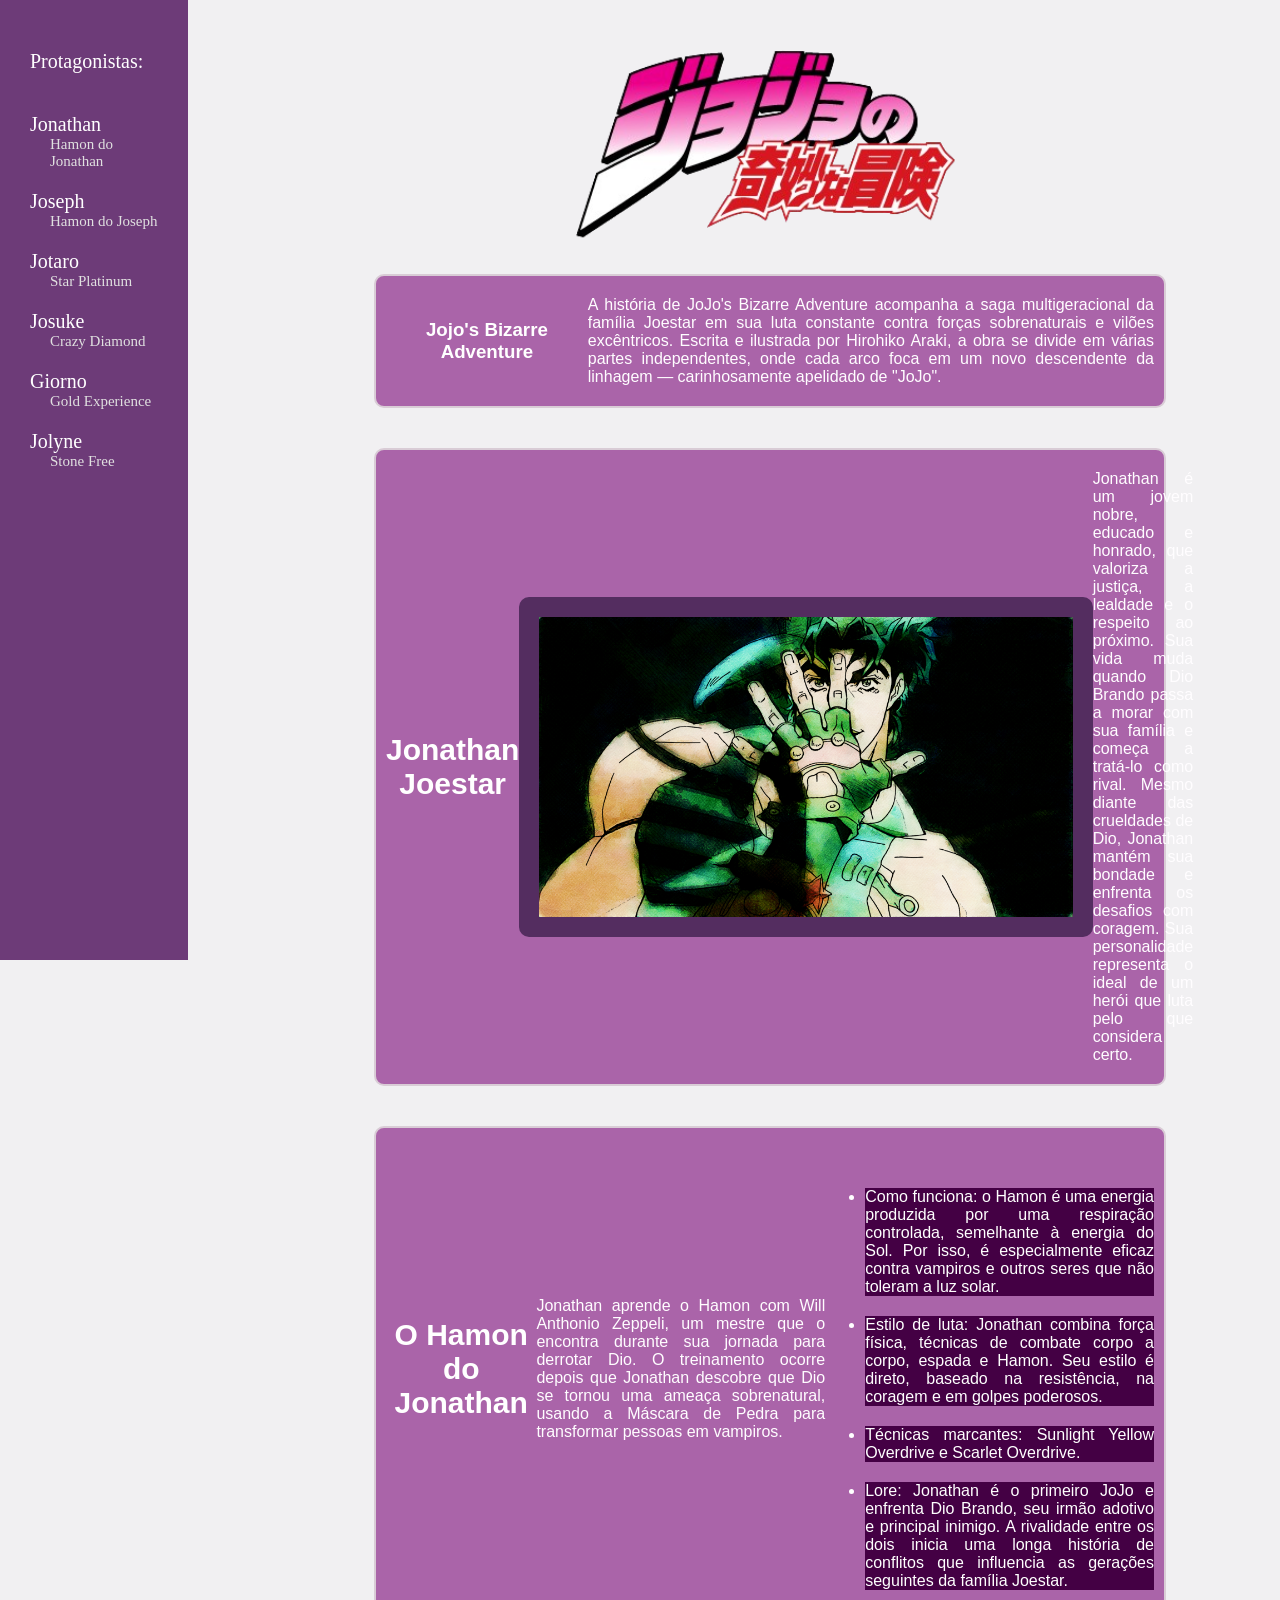
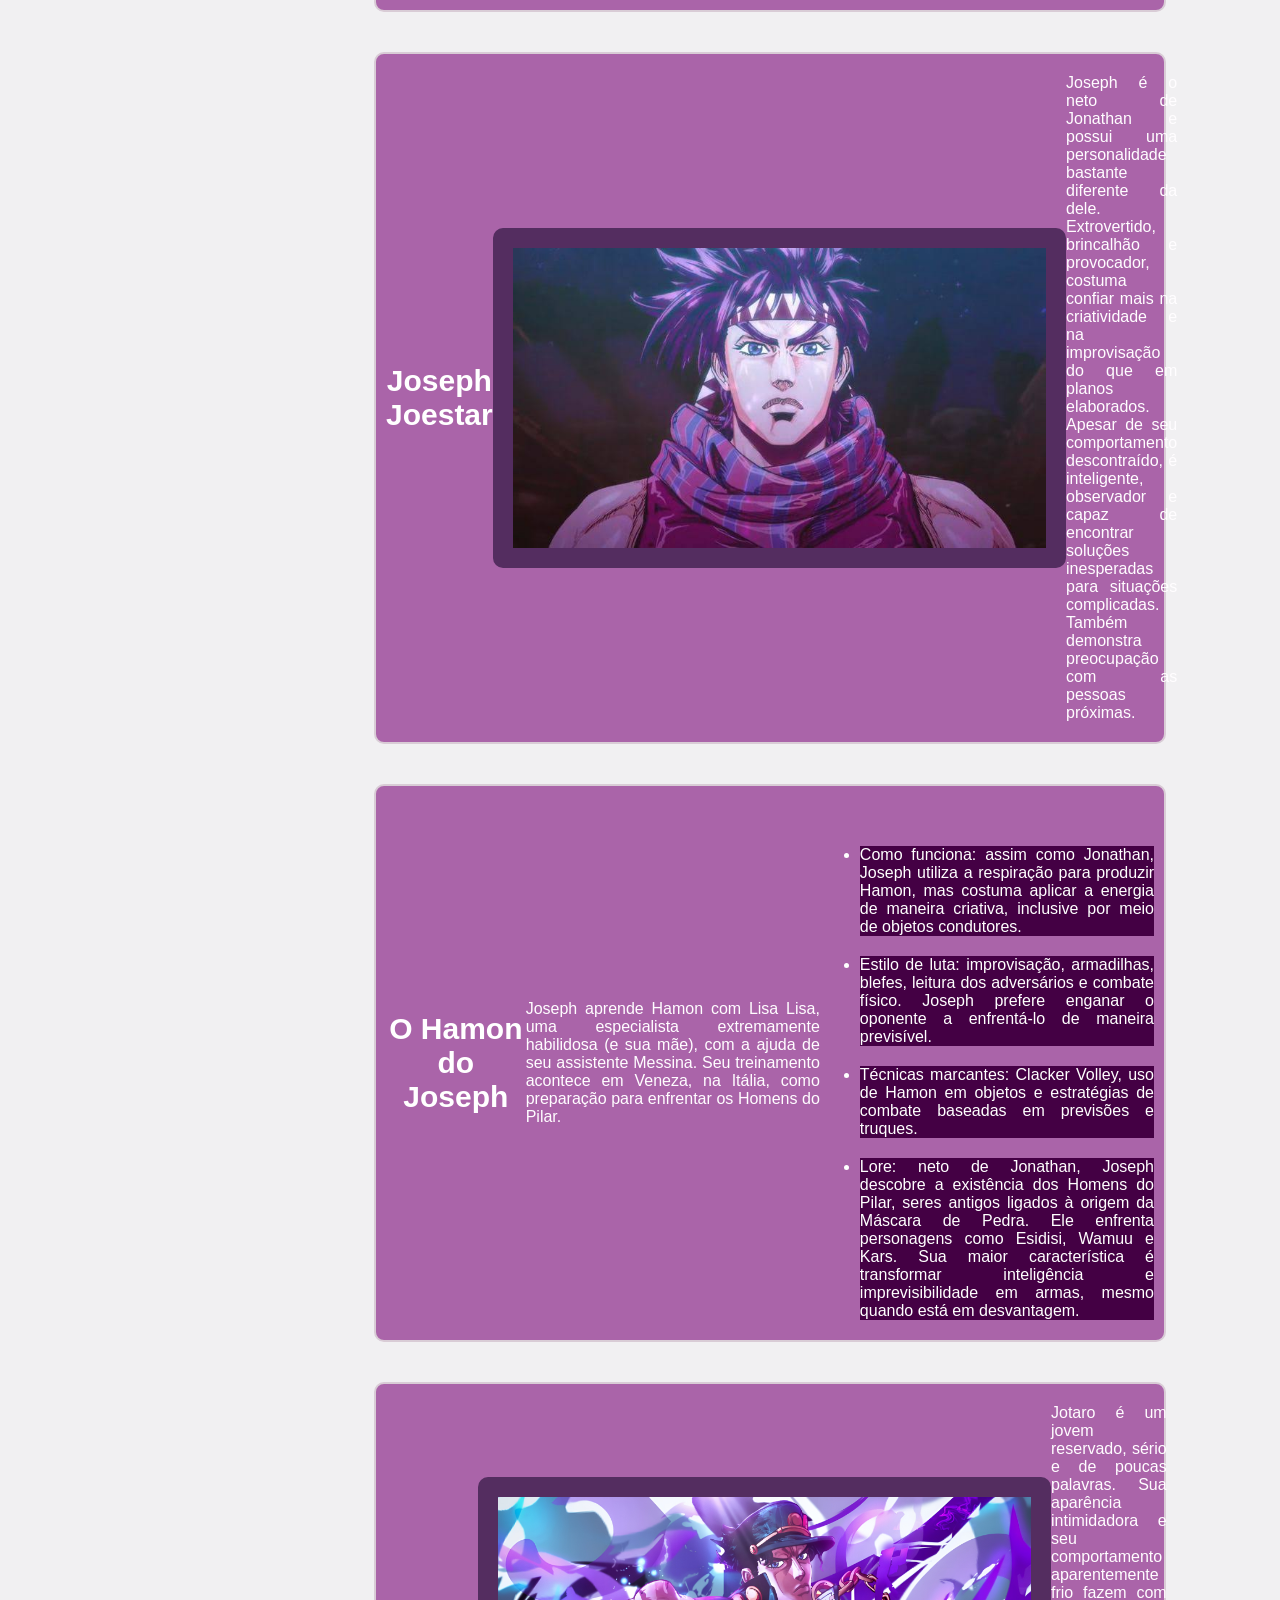
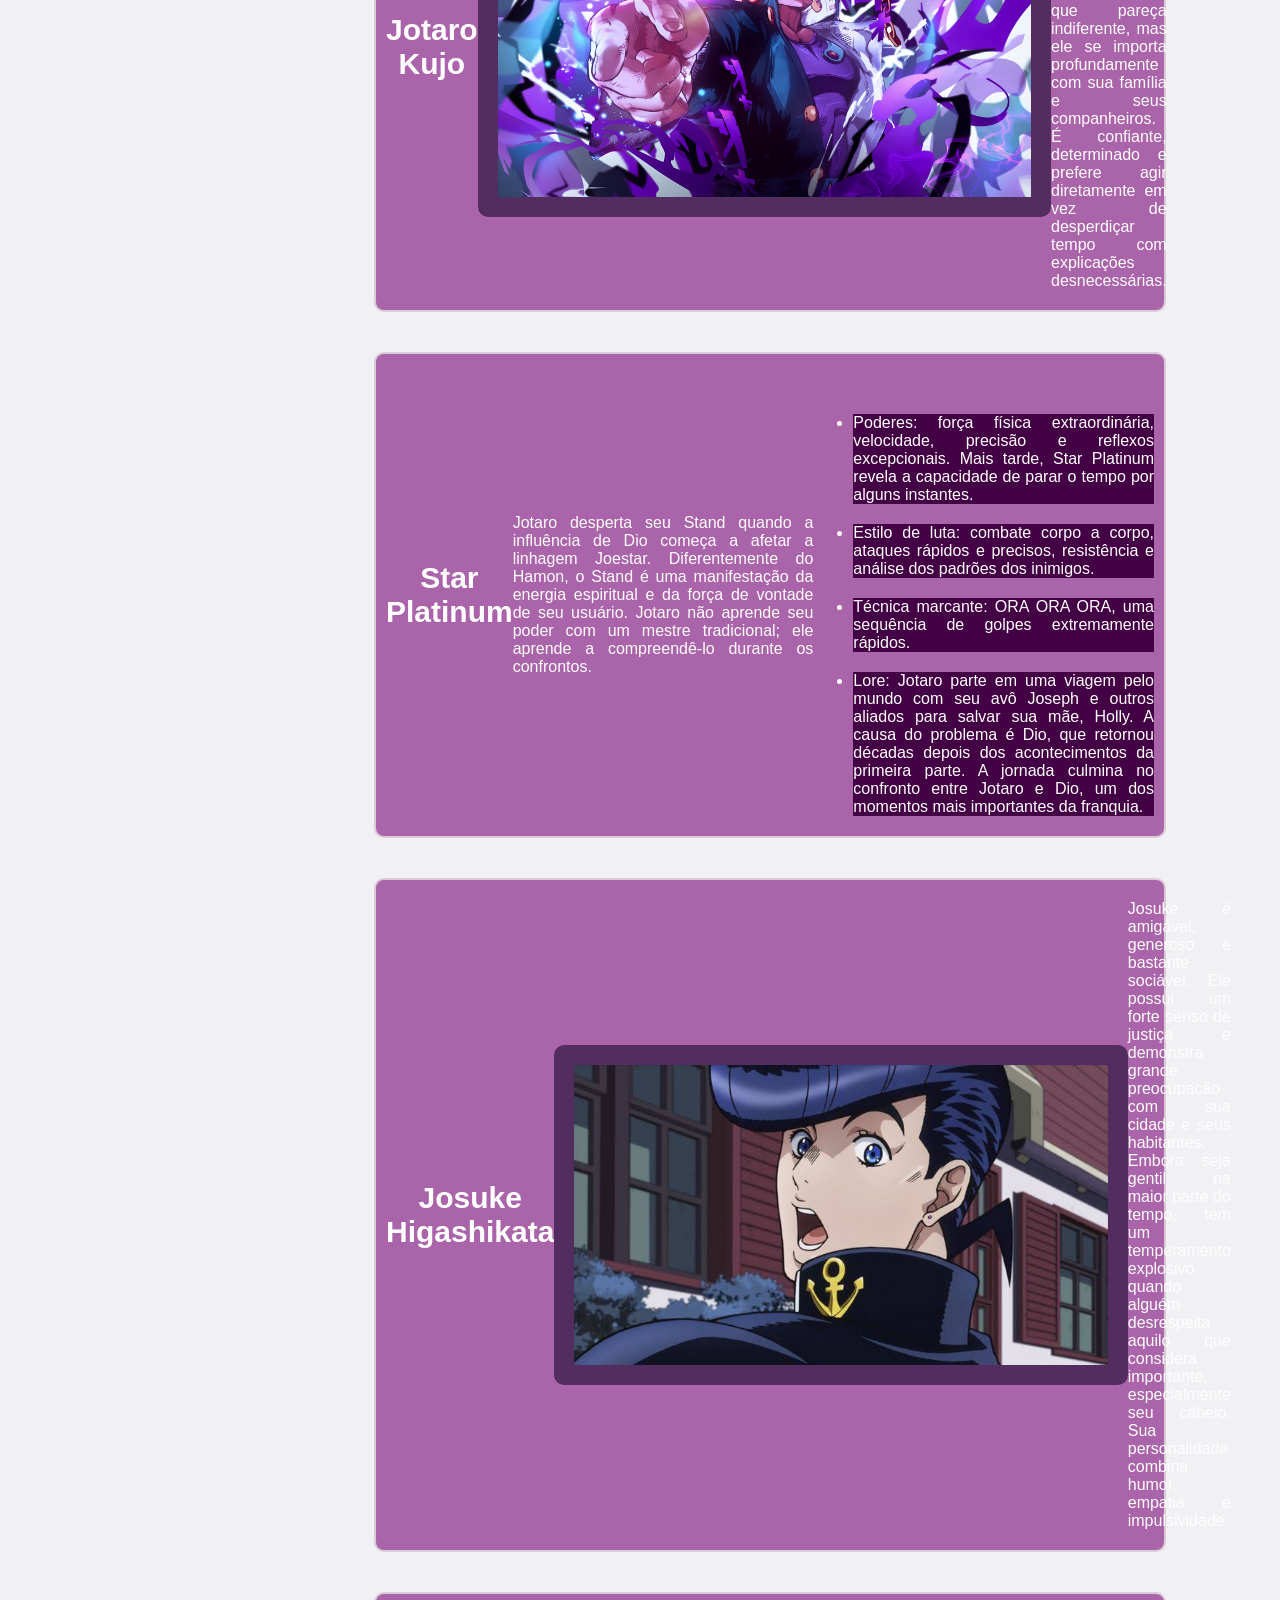
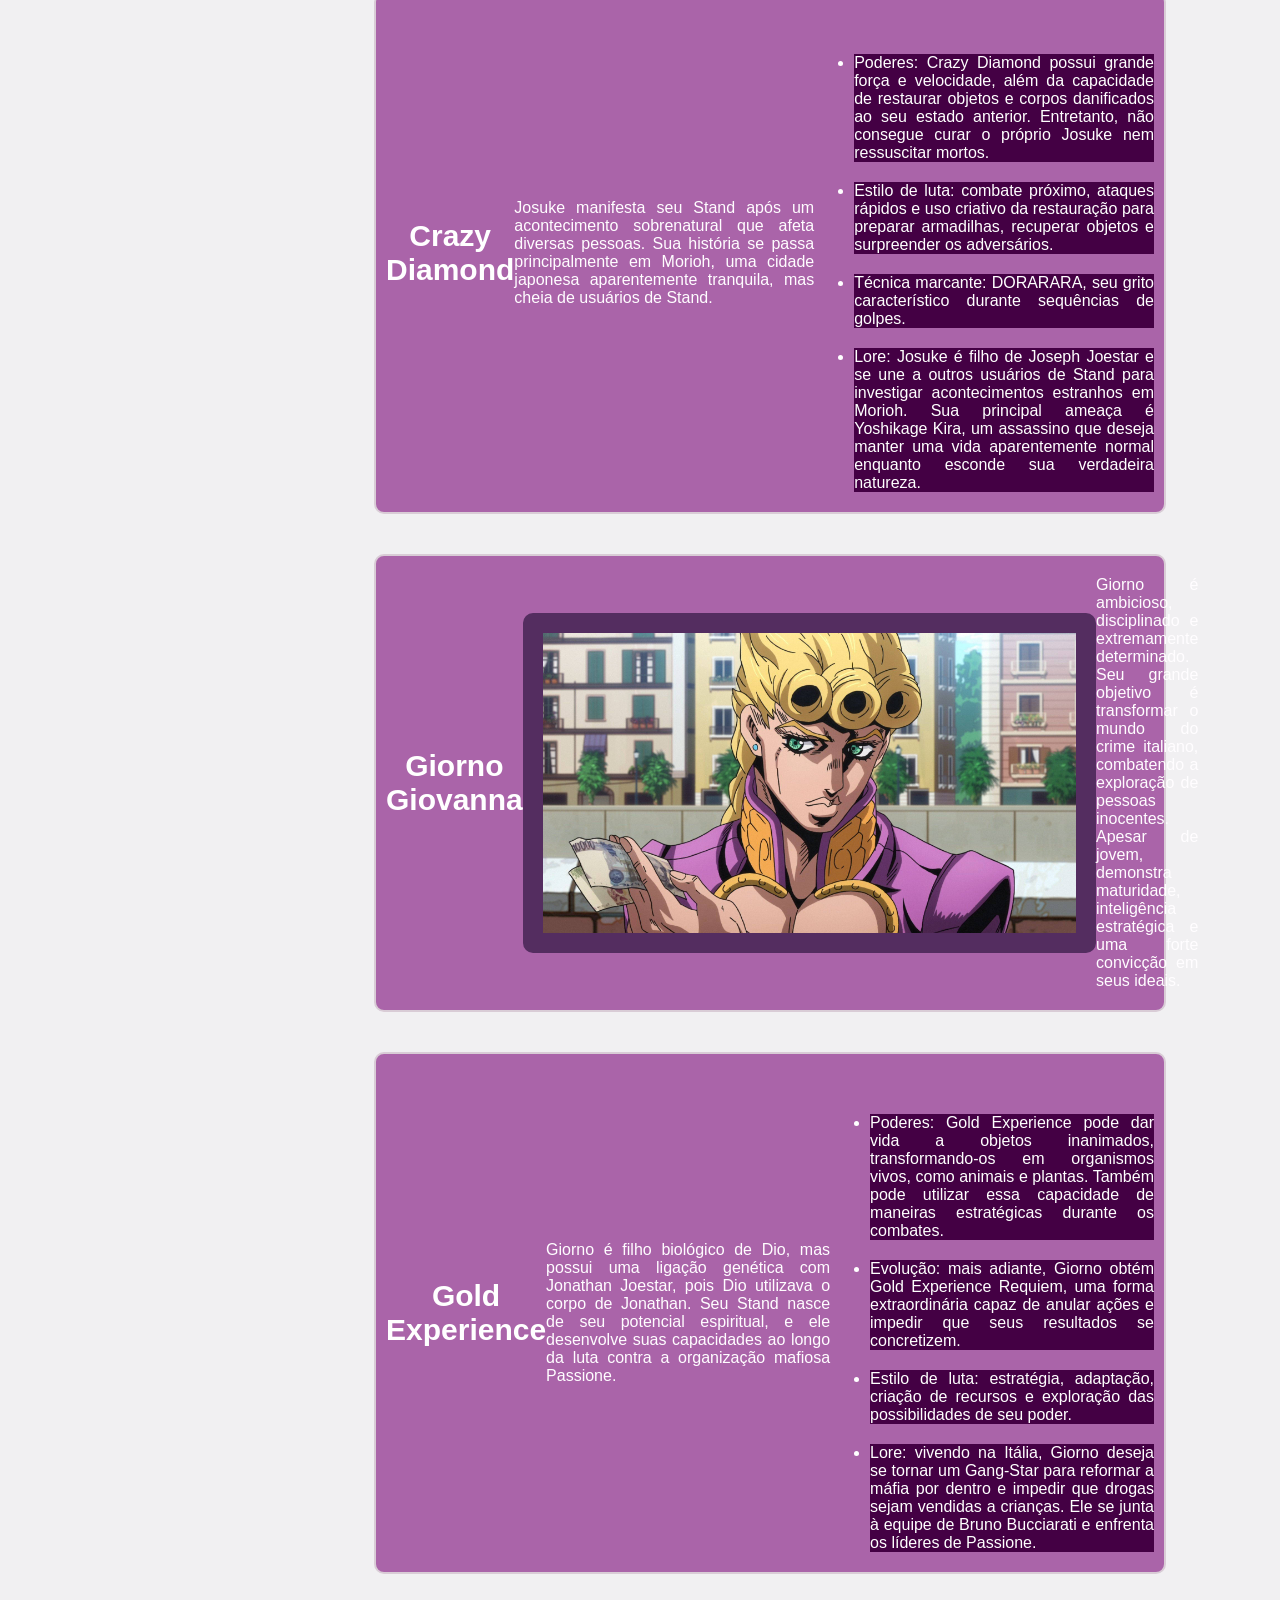
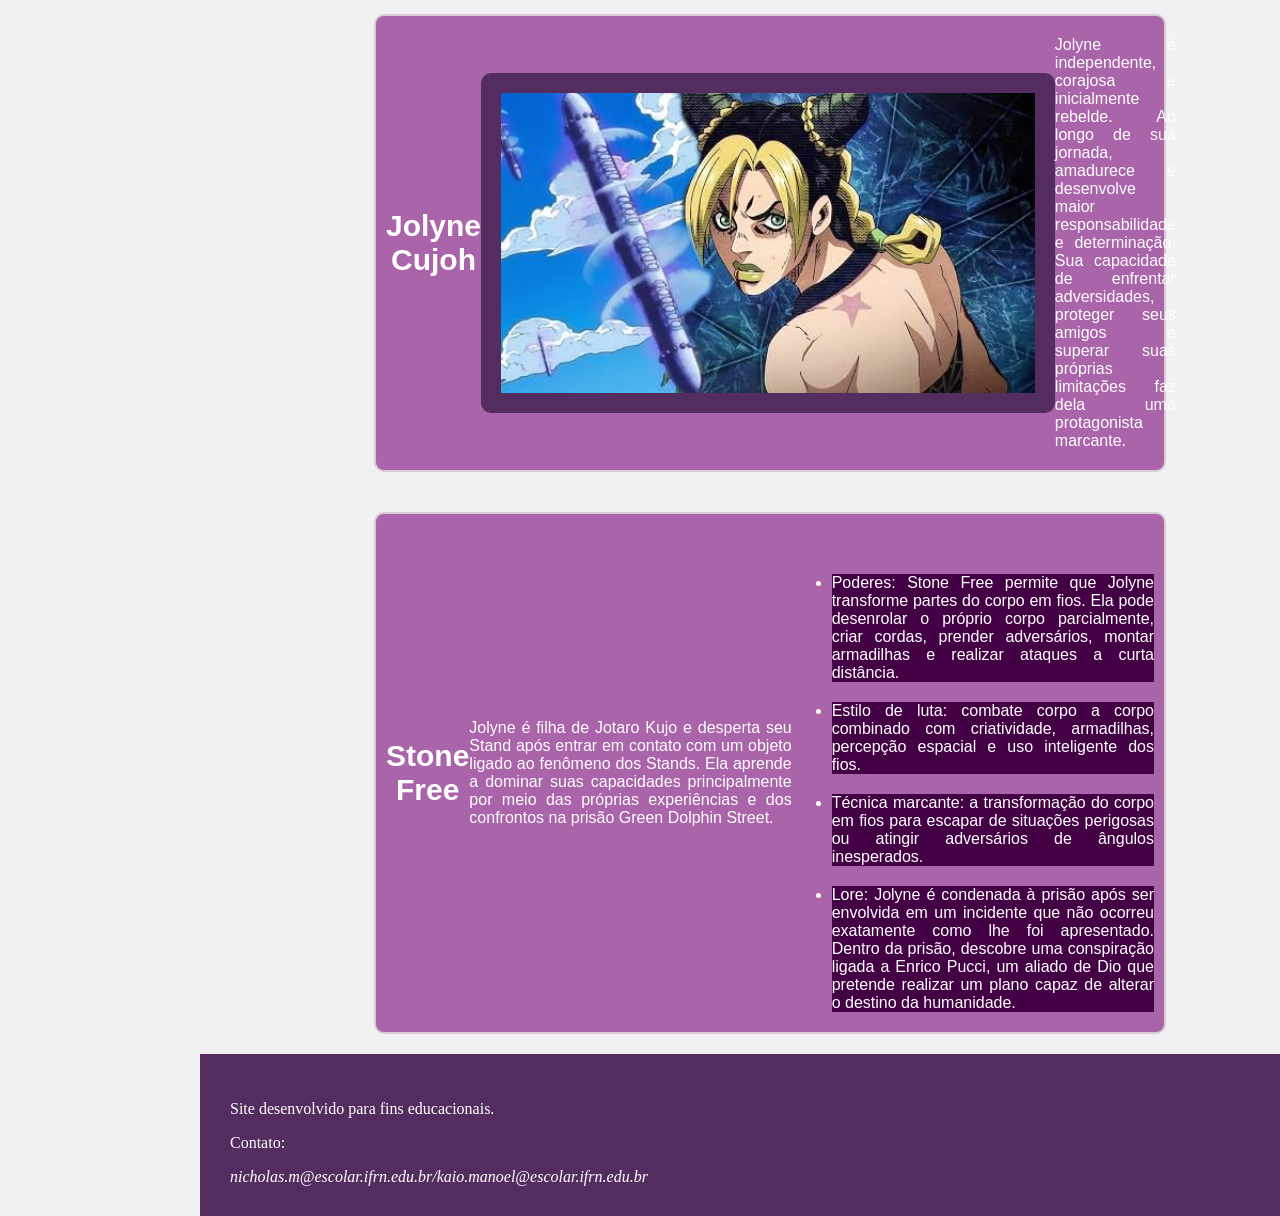
==== index.html @ b808f8e2 "adição de class=texto" ====
<!DOCTYPE html>

<html>
    <head>
        <title>Jojo's Bizarre Adventure - Protagonistas</title>
        <link rel="stylesheet" href="style.css">
    </head>
    <body>
        <header>
            <img src="imagens/logo.png" alt="Logo de JoJo">
        </header>
        <main>
            <aside>
                <p class="texto">Protagonistas:</p>
                <nav>
                    <a href="#jonathan"  class="protagonista">Jonathan</a>
                    <a href="#hamon1" class="poder">Hamon do Jonathan</a>
                    <a href="#joseph" class="protagonista">Joseph</a>
                    <a href="#hamon2" class="poder">Hamon do Joseph</a>
                    <a href="#jotaro" class="protagonista">Jotaro</a>
                    <a href="#starplatinum" class="poder">Star Platinum</a>
                    <a href="#josuke" class="protagonista">Josuke</a>
                    <a href="#crazydiamond" class="poder">Crazy Diamond</a>
                    <a href="#giorno" class="protagonista">Giorno</a>
                    <a href="#goldexperience" class="poder">Gold Experience</a>
                    <a href="#jolyne" class="protagonista">Jolyne</a>
                    <a href="#stonefree" class="poder">Stone Free</a>
                </nav>
            </aside>
            <article class="layout">
                <section>
                    <h1>Jojo's Bizarre Adventure</h1>
                    <p class="texto">A história de JoJo's Bizarre Adventure acompanha a saga multigeracional da família Joestar em sua luta constante contra forças sobrenaturais e vilões excêntricos. Escrita e ilustrada por Hirohiko Araki, a obra se divide em várias partes independentes, onde cada arco foca em um novo descendente da linhagem — carinhosamente apelidado de "JoJo".</p>
                </section>

                <section id="jonathan" class="personagem">
                    <h2>Jonathan Joestar</h2>
                    <img src="imagens/Jonanthan.png" class="imagem">
                    <p class="texto">Jonathan é um jovem nobre, educado e honrado, que valoriza a justiça, a lealdade e o respeito ao próximo. Sua vida muda quando Dio Brando passa a morar com sua família e começa a tratá-lo como rival. Mesmo diante das crueldades de Dio, Jonathan mantém sua bondade e enfrenta os desafios com coragem. Sua personalidade representa o ideal de um herói que luta pelo que considera certo.</p>
                </section>

                <section id="hamon1" class="habilidade">
                    <h2>O Hamon do Jonathan</h2>
                    <p class="texto">Jonathan aprende o Hamon com Will Anthonio Zeppeli, um mestre que o encontra durante sua jornada para derrotar Dio. O treinamento ocorre depois que Jonathan descobre que Dio se tornou uma ameaça sobrenatural, usando a Máscara de Pedra para transformar pessoas em vampiros.</p>
                    
                    <ul>
                        <li>Como funciona: o Hamon é uma energia produzida por uma respiração controlada, semelhante à energia do Sol. Por isso, é especialmente eficaz contra vampiros e outros seres que não toleram a luz solar.</li>

                        <li>Estilo de luta: Jonathan combina força física, técnicas de combate corpo a corpo, espada e Hamon. Seu estilo é direto, baseado na resistência, na coragem e em golpes poderosos.</li>

                        <li>Técnicas marcantes: Sunlight Yellow Overdrive e Scarlet Overdrive.</li>

                        <li>Lore: Jonathan é o primeiro JoJo e enfrenta Dio Brando, seu irmão adotivo e principal inimigo. A rivalidade entre os dois inicia uma longa história de conflitos que influencia as gerações seguintes da família Joestar.</li>
                    </ul>
                </section>

                <section id="joseph" class="personagem">
                    <h2>Joseph Joestar</h2>
                    <img src="imagens/joseph.jpg" class="imagem">
                    <p class="texto">Joseph é o neto de Jonathan e possui uma personalidade bastante diferente da dele. Extrovertido, brincalhão e provocador, costuma confiar mais na criatividade e na improvisação do que em planos elaborados. Apesar de seu comportamento descontraído, é inteligente, observador e capaz de encontrar soluções inesperadas para situações complicadas. Também demonstra preocupação com as pessoas próximas.</p>
                </section>

                <section id="hamon2" class="habilidade">
                    <h2>O Hamon do Joseph</h2>
                    <p class="texto">Joseph aprende Hamon com Lisa Lisa, uma especialista extremamente habilidosa (e sua mãe), com a ajuda de seu assistente Messina. Seu treinamento acontece em Veneza, na Itália, como preparação para enfrentar os Homens do Pilar.</p>
                    
                    <ul>
                        <li>Como funciona: assim como Jonathan, Joseph utiliza a respiração para produzir Hamon, mas costuma aplicar a energia de maneira criativa, inclusive por meio de objetos condutores.</li>

                        <li>Estilo de luta: improvisação, armadilhas, blefes, leitura dos adversários e combate físico. Joseph prefere enganar o oponente a enfrentá-lo de maneira previsível.</li>

                        <li>Técnicas marcantes: Clacker Volley, uso de Hamon em objetos e estratégias de combate baseadas em previsões e truques.</li>

                        <li>Lore: neto de Jonathan, Joseph descobre a existência dos Homens do Pilar, seres antigos ligados à origem da Máscara de Pedra. Ele enfrenta personagens como Esidisi, Wamuu e Kars. Sua maior característica é transformar inteligência e imprevisibilidade em armas, mesmo quando está em desvantagem.</li>
                    </ul>
                </section>

                <section id="jotaro" class="personagem">
                    <h2>Jotaro Kujo</h2>
                    <img src="imagens/jotaro.jpg" class="imagem">
                    <p class="texto">Jotaro é um jovem reservado, sério e de poucas palavras. Sua aparência intimidadora e seu comportamento aparentemente frio fazem com que pareça indiferente, mas ele se importa profundamente com sua família e seus companheiros. É confiante, determinado e prefere agir diretamente em vez de desperdiçar tempo com explicações desnecessárias.</p>
                </section>

                <section id="starplatinum" class="habilidade">
                    <h2>Star Platinum</h2>
                    <p class="texto">Jotaro desperta seu Stand quando a influência de Dio começa a afetar a linhagem Joestar. Diferentemente do Hamon, o Stand é uma manifestação da energia espiritual e da força de vontade de seu usuário. Jotaro não aprende seu poder com um mestre tradicional; ele aprende a compreendê-lo durante os confrontos.</p>
                    
                    <ul>
                        <li>Poderes: força física extraordinária, velocidade, precisão e reflexos excepcionais. Mais tarde, Star Platinum revela a capacidade de parar o tempo por alguns instantes.</li>

                        <li>Estilo de luta: combate corpo a corpo, ataques rápidos e precisos, resistência e análise dos padrões dos inimigos.</li>

                        <li>Técnica marcante: ORA ORA ORA, uma sequência de golpes extremamente rápidos.</li>

                        <li>Lore: Jotaro parte em uma viagem pelo mundo com seu avô Joseph e outros aliados para salvar sua mãe, Holly. A causa do problema é Dio, que retornou décadas depois dos acontecimentos da primeira parte. A jornada culmina no confronto entre Jotaro e Dio, um dos momentos mais importantes da franquia.</li>
                    </ul>
                </section>

                <section id="josuke" class="personagem">
                    <h2>Josuke Higashikata</h2>
                    <img src="imagens/josuke.jpg" class="imagem">
                    <p class="texto">Josuke é amigável, generoso e bastante sociável. Ele possui um forte senso de justiça e demonstra grande preocupação com sua cidade e seus habitantes. Embora seja gentil na maior parte do tempo, tem um temperamento explosivo quando alguém desrespeita aquilo que considera importante, especialmente seu cabelo. Sua personalidade combina humor, empatia e impulsividade.</p>
                </section>

                <section id="crazydiamond" class="habilidade">
                    <h2>Crazy Diamond</h2>
                    <p class="texto">Josuke manifesta seu Stand após um acontecimento sobrenatural que afeta diversas pessoas. Sua história se passa principalmente em Morioh, uma cidade japonesa aparentemente tranquila, mas cheia de usuários de Stand.</p>
                    
                    <ul>
                        <li>Poderes: Crazy Diamond possui grande força e velocidade, além da capacidade de restaurar objetos e corpos danificados ao seu estado anterior. Entretanto, não consegue curar o próprio Josuke nem ressuscitar mortos.</li>

                        <li>Estilo de luta: combate próximo, ataques rápidos e uso criativo da restauração para preparar armadilhas, recuperar objetos e surpreender os adversários.</li>

                        <li>Técnica marcante: DORARARA, seu grito característico durante sequências de golpes.</li>

                        <li>Lore: Josuke é filho de Joseph Joestar e se une a outros usuários de Stand para investigar acontecimentos estranhos em Morioh. Sua principal ameaça é Yoshikage Kira, um assassino que deseja manter uma vida aparentemente normal enquanto esconde sua verdadeira natureza.</li>
                    </ul>
                </section>

                <section id="giorno" class="personagem">
                    <h2>Giorno Giovanna</h2>
                    <img src="imagens/Giorno.jpg" class="imagem">
                    <p class="texto">Giorno é ambicioso, disciplinado e extremamente determinado. Seu grande objetivo é transformar o mundo do crime italiano, combatendo a exploração de pessoas inocentes. Apesar de jovem, demonstra maturidade, inteligência estratégica e uma forte convicção em seus ideais.</p>
                </section>

                <section id="goldexperience" class="habilidade">
                    <h2>Gold Experience</h2>
                    <p class="texto">Giorno é filho biológico de Dio, mas possui uma ligação genética com Jonathan Joestar, pois Dio utilizava o corpo de Jonathan. Seu Stand nasce de seu potencial espiritual, e ele desenvolve suas capacidades ao longo da luta contra a organização mafiosa Passione.</p>
                    
                    <ul>
                        <li>Poderes: Gold Experience pode dar vida a objetos inanimados, transformando-os em organismos vivos, como animais e plantas. Também pode utilizar essa capacidade de maneiras estratégicas durante os combates.</li>

                        <li>Evolução: mais adiante, Giorno obtém Gold Experience Requiem, uma forma extraordinária capaz de anular ações e impedir que seus resultados se concretizem.</li>

                        <li>Estilo de luta: estratégia, adaptação, criação de recursos e exploração das possibilidades de seu poder.</li>

                        <li>Lore: vivendo na Itália, Giorno deseja se tornar um Gang-Star para reformar a máfia por dentro e impedir que drogas sejam vendidas a crianças. Ele se junta à equipe de Bruno Bucciarati e enfrenta os líderes de Passione.</li>
                    </ul>
                </section>

                <section id="jolyne" class="personagem">
                    <h2>Jolyne Cujoh</h2>
                    <img src="imagens/jolyne.jpg" class="imagem">
                    <p class="texto">Jolyne é independente, corajosa e inicialmente rebelde. Ao longo de sua jornada, amadurece e desenvolve maior responsabilidade e determinação. Sua capacidade de enfrentar adversidades, proteger seus amigos e superar suas próprias limitações faz dela uma protagonista marcante.</p>
                </section>

                <section id="stonefree" class="habilidade">
                    <h2>Stone Free</h2>
                    <p class="texto">Jolyne é filha de Jotaro Kujo e desperta seu Stand após entrar em contato com um objeto ligado ao fenômeno dos Stands. Ela aprende a dominar suas capacidades principalmente por meio das próprias experiências e dos confrontos na prisão Green Dolphin Street.</p>
                    
                    <ul>
                        <li>Poderes: Stone Free permite que Jolyne transforme partes do corpo em fios. Ela pode desenrolar o próprio corpo parcialmente, criar cordas, prender adversários, montar armadilhas e realizar ataques a curta distância.</li>

                        <li>Estilo de luta: combate corpo a corpo combinado com criatividade, armadilhas, percepção espacial e uso inteligente dos fios.</li>

                        <li>Técnica marcante: a transformação do corpo em fios para escapar de situações perigosas ou atingir adversários de ângulos inesperados.</li>

                        <li>Lore: Jolyne é condenada à prisão após ser envolvida em um incidente que não ocorreu exatamente como lhe foi apresentado. Dentro da prisão, descobre uma conspiração ligada a Enrico Pucci, um aliado de Dio que pretende realizar um plano capaz de alterar o destino da humanidade.</li>
                    </ul>
                </section>
            </article>
        </main>
        <footer>
            <p>Site desenvolvido para fins educacionais.</p>
            <p>Contato:</p><address>nicholas.m@escolar.ifrn.edu.br/kaio.manoel@escolar.ifrn.edu.br</address>
        </footer>
    </body>
</html>
---- style.css ----
html {
    scroll-behavior: smooth;
}

body {
    background-color: #F1F0F2;
    margin: 0;
}

main {
    margin-left: 260px;
    display: flex;
    justify-content: center;
    align-items: center;
    padding: 0 30px;
}

main h1 {
    color: white;
}

main h2 {
    color: white;
    font-size: 30px;
}

header {
    margin-top: 50px;
    text-align: center;
}

header img {
    height: 200px;
    margin-left: 260px;
}

footer {
    background-color: #542D60;
    gap: 40px;
    padding: 30px;
    display: block;
    margin-left: 200px;
}

footer p, address {
    color: white;
}

section {
    background-color: #aa64a9;
    text-align: center;
    align-items: center;
    width: 80%;
    border-radius: 10px;
    border: 70px;
    padding: 10px;
    margin: 20px auto;
    border: 2px solid #D9CCD6;
    display: flex;
}

article section p {
    color: #fffdff;
    text-align: justify;
    width: 80%;
    margin: 10px auto;
}

article section ul {
    width: 80%;
    margin: 10px auto;
    margin-top: 30px;
}

article section ul li {
    text-align: justify;
    color: white;
    margin-top: 20px;
}

article section h1 {
    color: #ffffff;
}

article section h2 {
    color: #ffffff;
}


.layout {
    display: flex;
    flex-direction: column;
    align-items: center;
    width: 100%;
    text-align: center;
    font-family: Arial, Helvetica, sans-serif;
}


aside {
    background-color: #6D3B78;
    text-align: left;
    width: 10%;
    height: 100vh;
    overflow-y: auto;
    padding: 30px;
    position: fixed;
    left: 0;
    top: 0;
}

aside nav {
    display: flex;
    flex-direction: column;
}

aside p {
    color: white;
    font-size: 20px;
}

.protagonista {
    font-size: 20px;
    margin-top: 20px;
}

.poder {
    font-size: 15px;
    margin-left: 20px;
    color: #e0e0e0;
}

nav a {
    text-decoration: none;
    color: white;
    font-size: 20px;
}

article p {
    color: white;
}

.imagem {
    height: 300px;
    width: fit-content;
    background-color: #542D60;
    border: 5px;
    padding: 20px;
    border-radius: 10px;
}

.habilidade li {
    color:rgb(255, 255, 255);
    background-color: rgb(68, 0, 68);

}
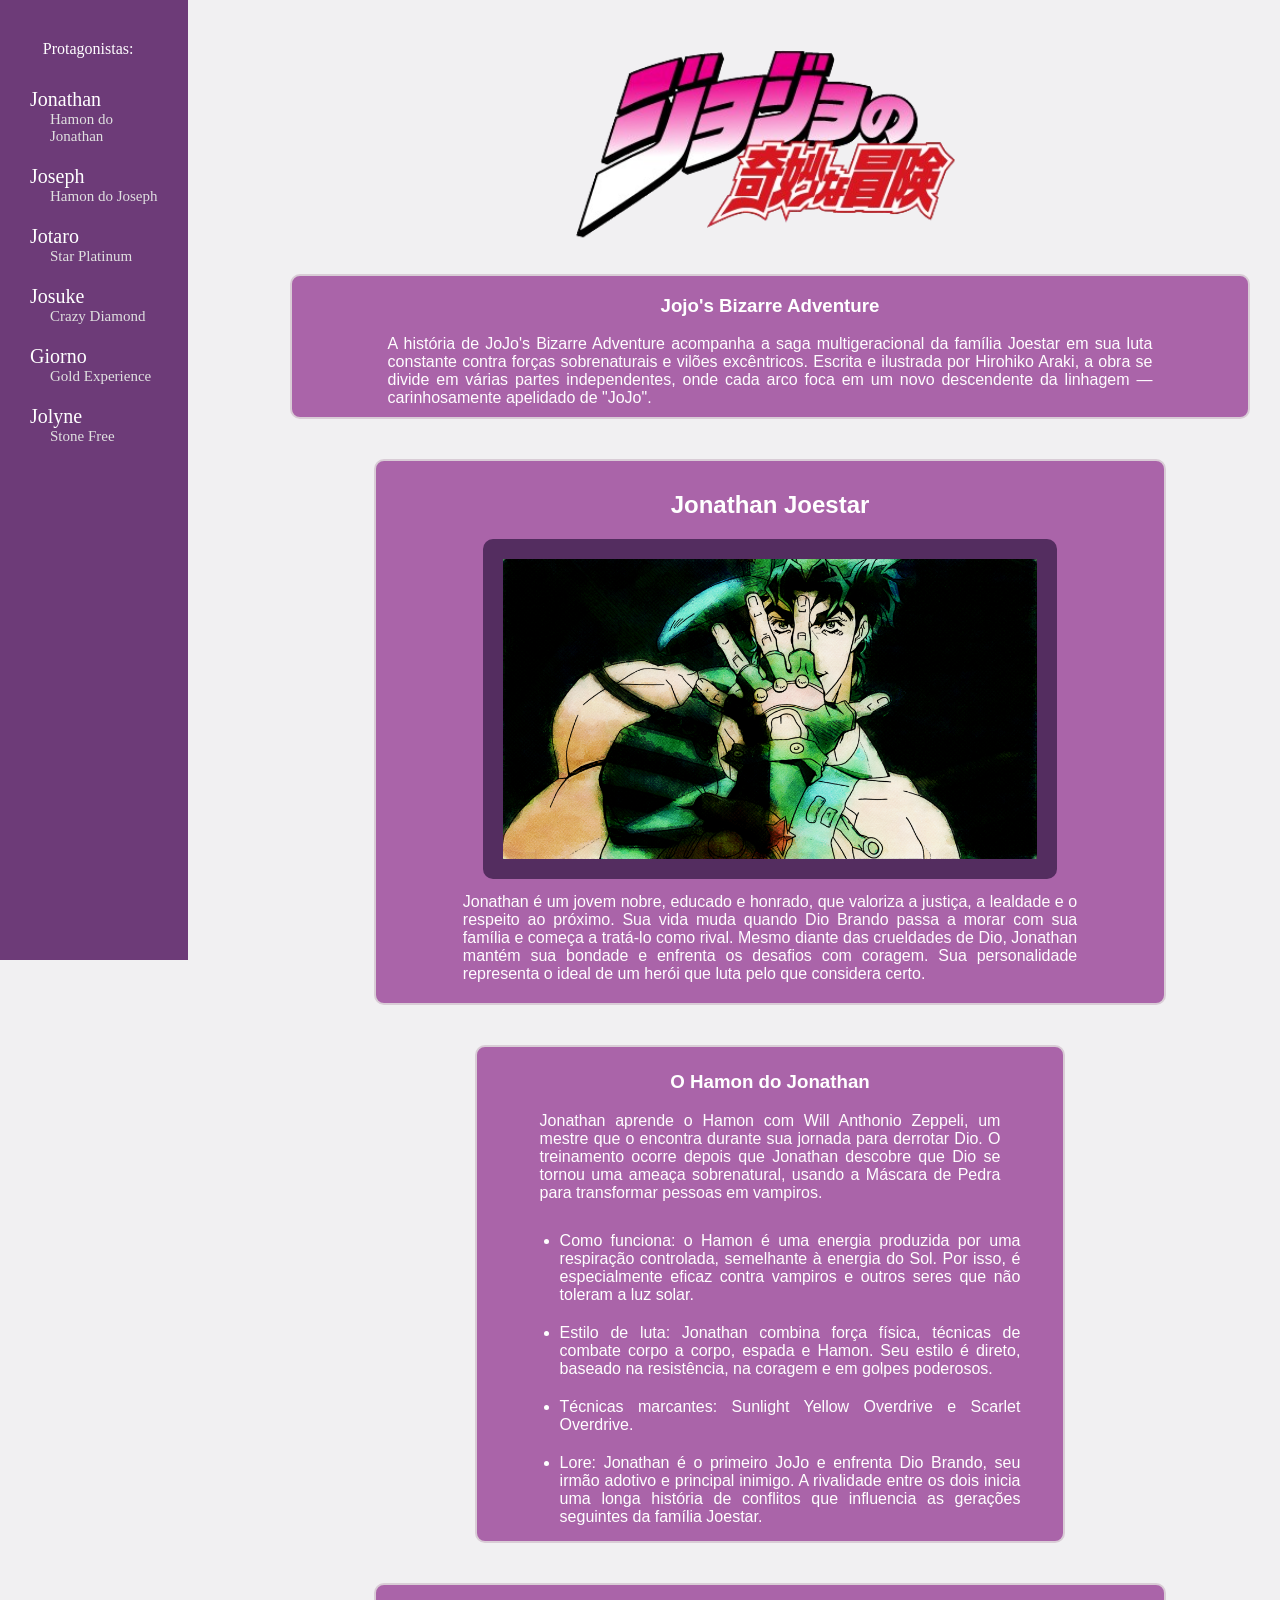
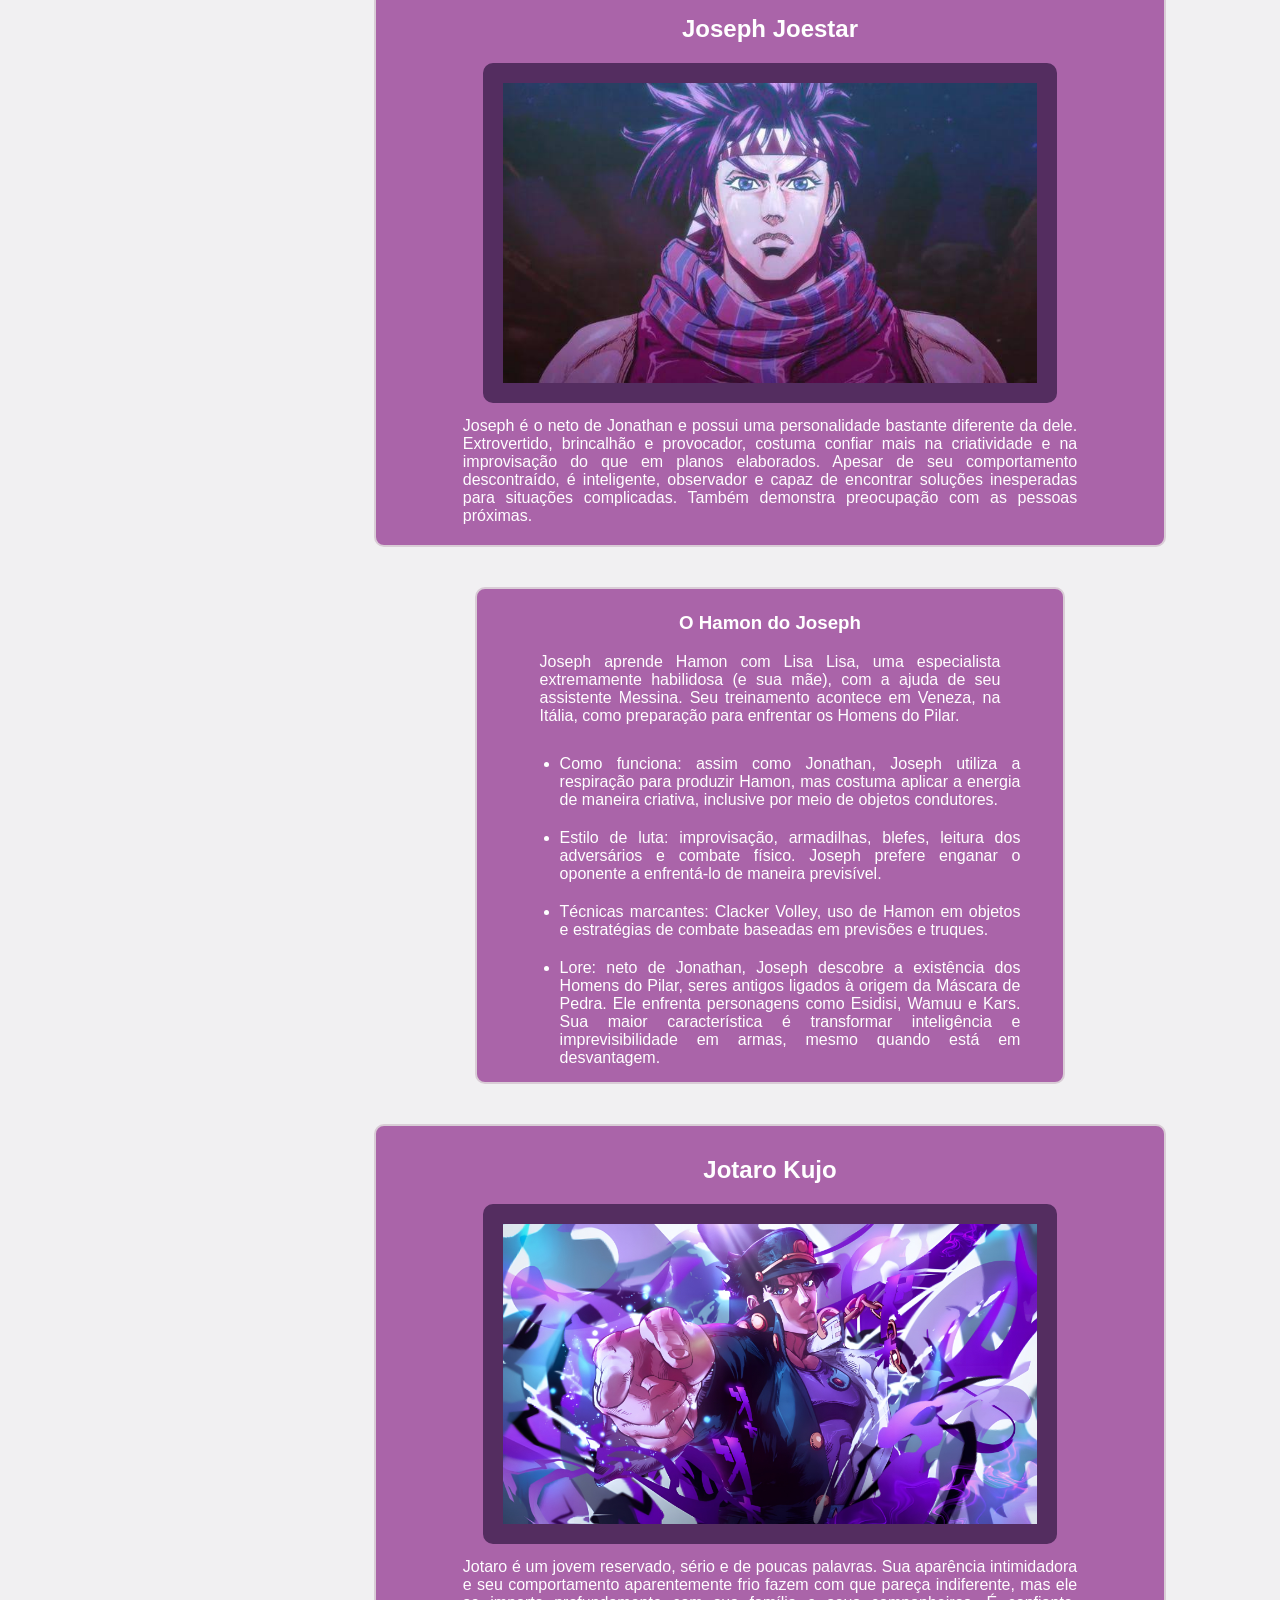
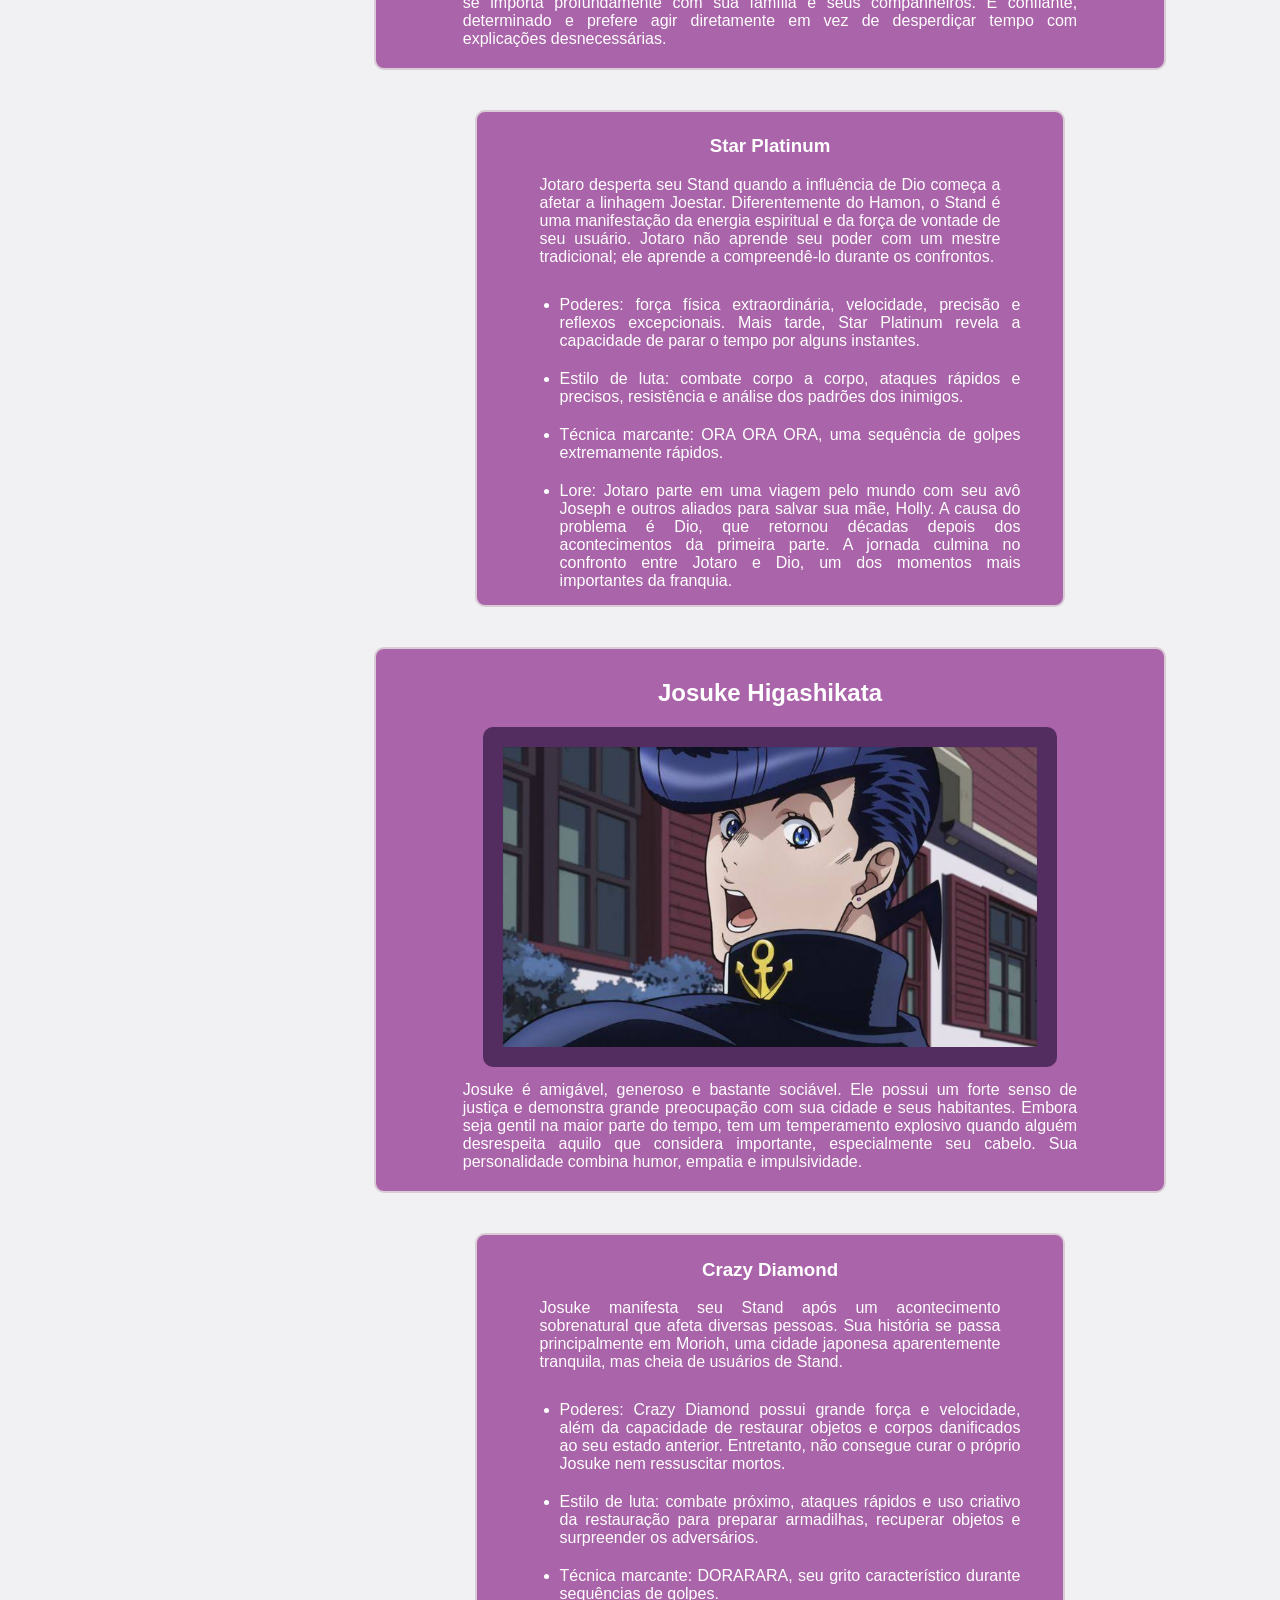
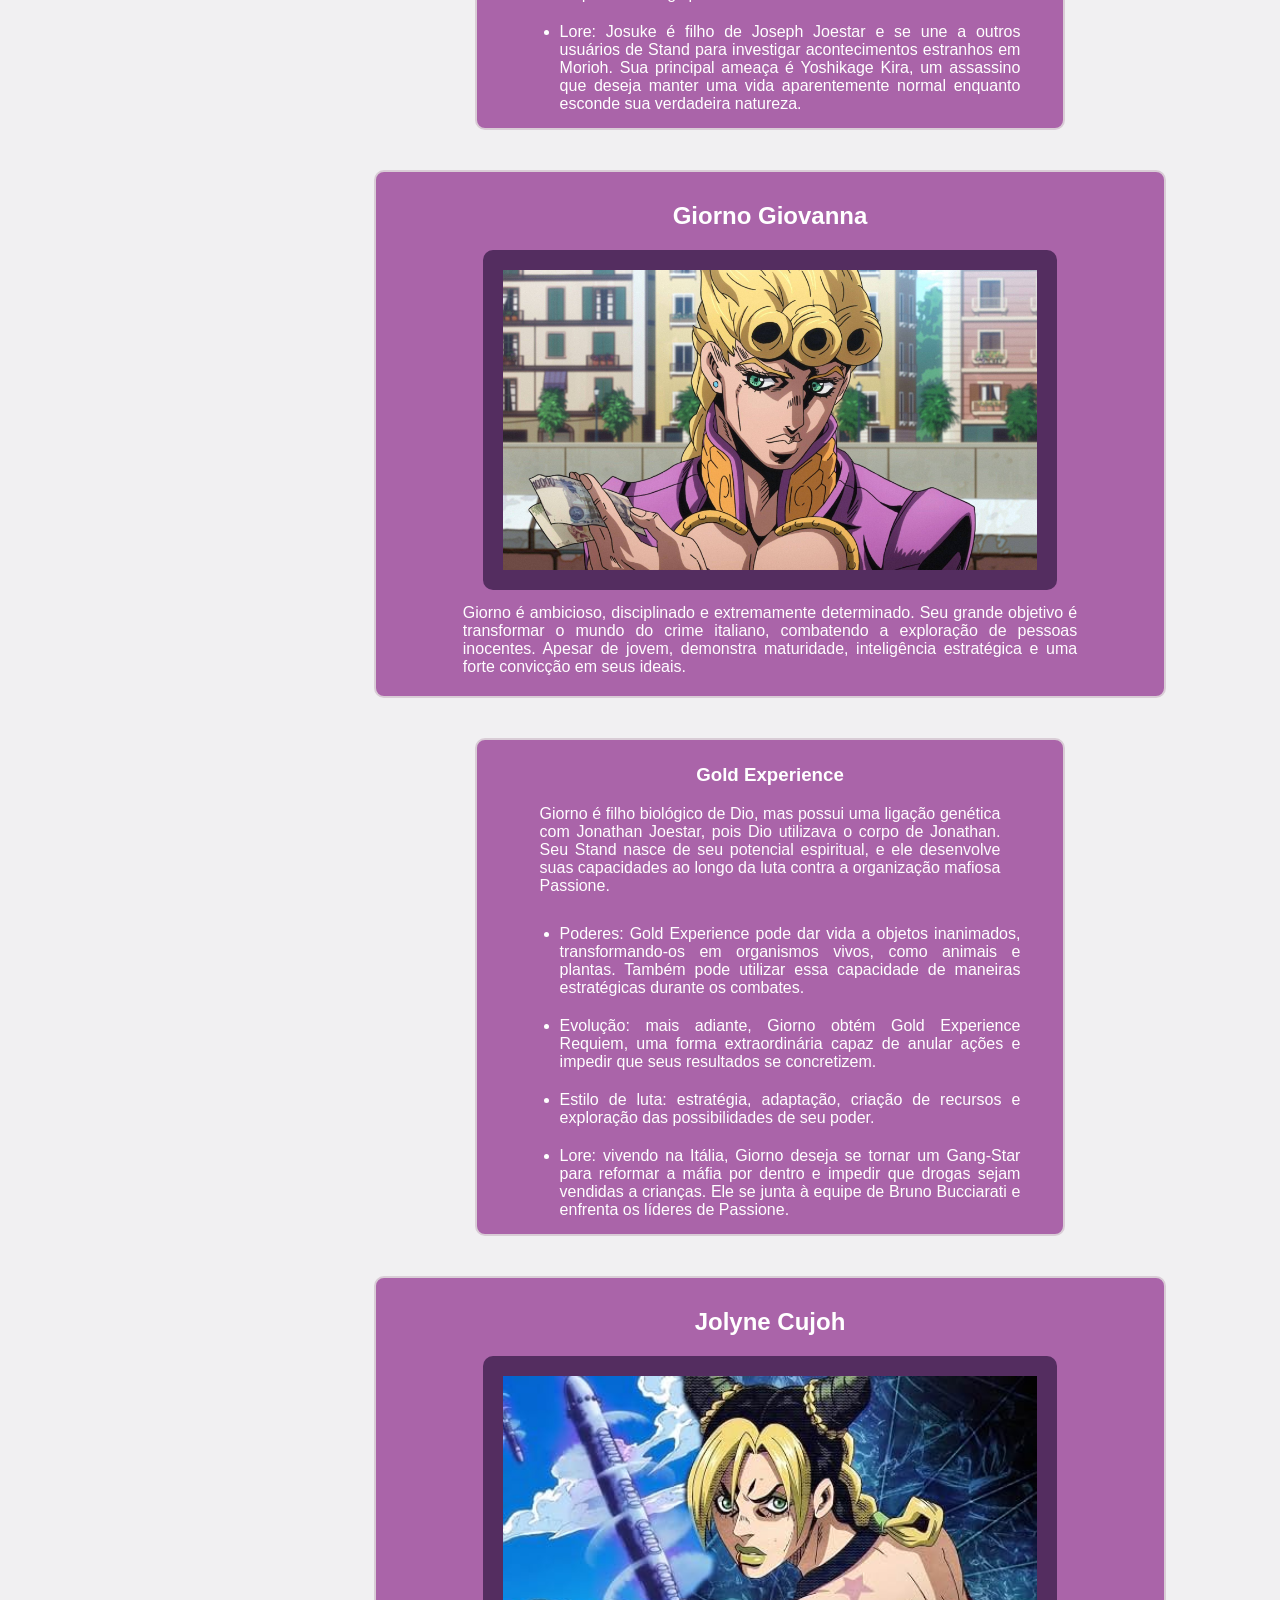
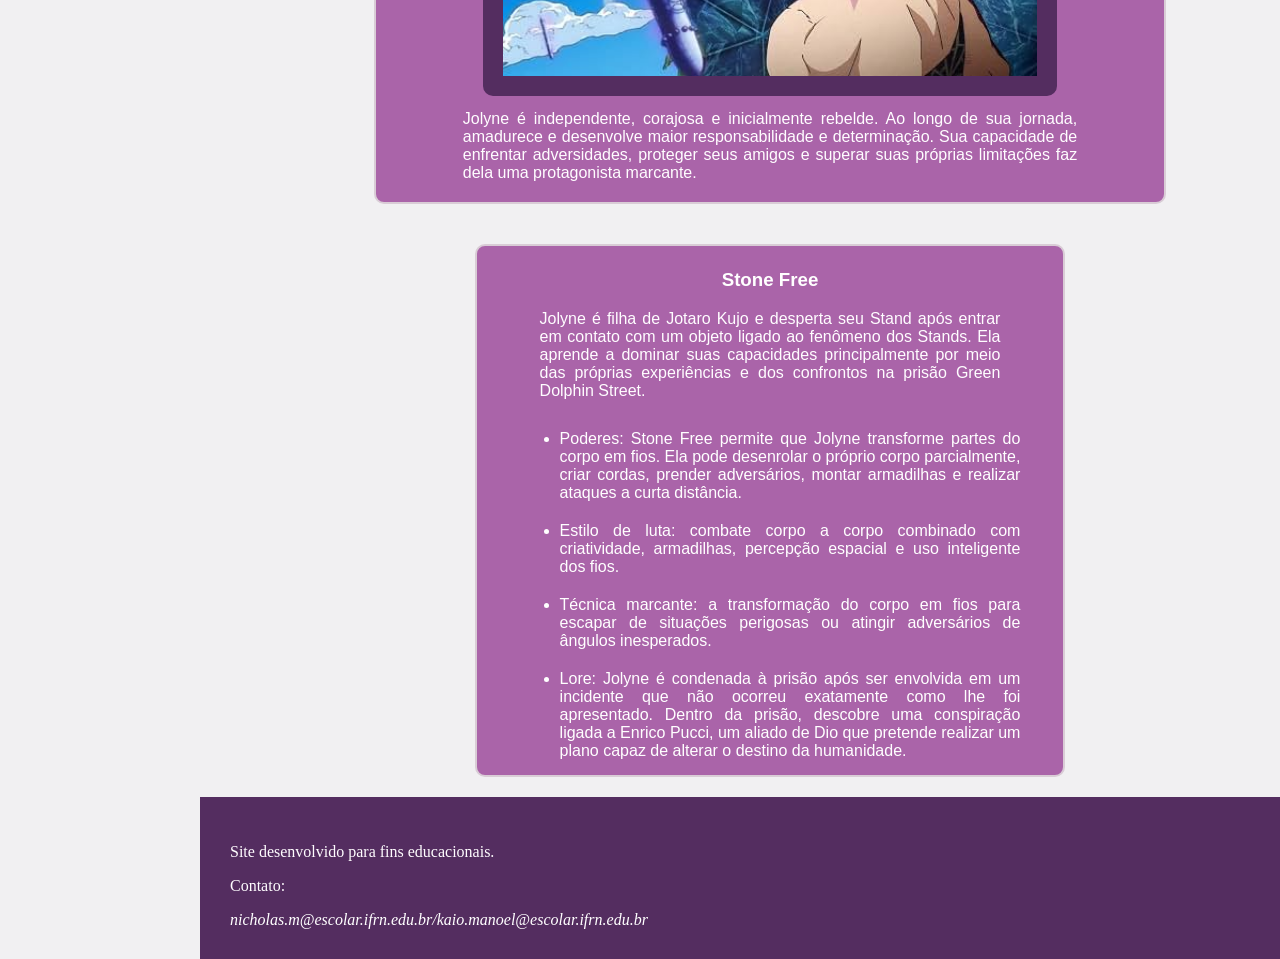
==== commit f0de6395: "a" ====
--- a/index.html
+++ b/index.html
@@ -13,7 +13,7 @@
             <aside>
                 <p class="texto">Protagonistas:</p>
                 <nav>
-                    <a href="#jonathan"  class="protagonista">Jonathan</a>
+                    <a href="#jonathan" class="protagonista">Jonathan</a>
                     <a href="#hamon1" class="poder">Hamon do Jonathan</a>
                     <a href="#joseph" class="protagonista">Joseph</a>
                     <a href="#hamon2" class="poder">Hamon do Joseph</a>
@@ -40,7 +40,7 @@
                 </section>
 
                 <section id="hamon1" class="habilidade">
-                    <h2>O Hamon do Jonathan</h2>
+                    <h3>O Hamon do Jonathan</h3>
                     <p class="texto">Jonathan aprende o Hamon com Will Anthonio Zeppeli, um mestre que o encontra durante sua jornada para derrotar Dio. O treinamento ocorre depois que Jonathan descobre que Dio se tornou uma ameaça sobrenatural, usando a Máscara de Pedra para transformar pessoas em vampiros.</p>
                     
                     <ul>
@@ -61,7 +61,7 @@
                 </section>
 
                 <section id="hamon2" class="habilidade">
-                    <h2>O Hamon do Joseph</h2>
+                    <h3>O Hamon do Joseph</h3>
                     <p class="texto">Joseph aprende Hamon com Lisa Lisa, uma especialista extremamente habilidosa (e sua mãe), com a ajuda de seu assistente Messina. Seu treinamento acontece em Veneza, na Itália, como preparação para enfrentar os Homens do Pilar.</p>
                     
                     <ul>
@@ -82,7 +82,7 @@
                 </section>
 
                 <section id="starplatinum" class="habilidade">
-                    <h2>Star Platinum</h2>
+                    <h3>Star Platinum</h3>
                     <p class="texto">Jotaro desperta seu Stand quando a influência de Dio começa a afetar a linhagem Joestar. Diferentemente do Hamon, o Stand é uma manifestação da energia espiritual e da força de vontade de seu usuário. Jotaro não aprende seu poder com um mestre tradicional; ele aprende a compreendê-lo durante os confrontos.</p>
                     
                     <ul>
@@ -103,7 +103,7 @@
                 </section>
 
                 <section id="crazydiamond" class="habilidade">
-                    <h2>Crazy Diamond</h2>
+                    <h3>Crazy Diamond</h3>
                     <p class="texto">Josuke manifesta seu Stand após um acontecimento sobrenatural que afeta diversas pessoas. Sua história se passa principalmente em Morioh, uma cidade japonesa aparentemente tranquila, mas cheia de usuários de Stand.</p>
                     
                     <ul>
@@ -124,7 +124,7 @@
                 </section>
 
                 <section id="goldexperience" class="habilidade">
-                    <h2>Gold Experience</h2>
+                    <h3>Gold Experience</h3>
                     <p class="texto">Giorno é filho biológico de Dio, mas possui uma ligação genética com Jonathan Joestar, pois Dio utilizava o corpo de Jonathan. Seu Stand nasce de seu potencial espiritual, e ele desenvolve suas capacidades ao longo da luta contra a organização mafiosa Passione.</p>
                     
                     <ul>
@@ -145,7 +145,7 @@
                 </section>
 
                 <section id="stonefree" class="habilidade">
-                    <h2>Stone Free</h2>
+                    <h3>Stone Free</h3>
                     <p class="texto">Jolyne é filha de Jotaro Kujo e desperta seu Stand após entrar em contato com um objeto ligado ao fenômeno dos Stands. Ela aprende a dominar suas capacidades principalmente por meio das próprias experiências e dos confrontos na prisão Green Dolphin Street.</p>
                     
                     <ul>
--- a/style.css
+++ b/style.css
@@ -15,13 +15,20 @@
     padding: 0 30px;
 }
 
-main h1 {
+h1, h2, h3 {
     color: white;
 }
 
-main h2 {
-    color: white;
+.titulo {
+    font-size: 50px;
+}
+
+.subtitulo {
     font-size: 30px;
+}
+
+.intertitulo {
+    font-size: 20px;
 }
 
 header {
@@ -42,7 +49,7 @@
     margin-left: 200px;
 }
 
-footer p, address {
+address {
     color: white;
 }
 
@@ -50,17 +57,27 @@
     background-color: #aa64a9;
     text-align: center;
     align-items: center;
-    width: 80%;
     border-radius: 10px;
     border: 70px;
-    padding: 10px;
     margin: 20px auto;
     border: 2px solid #D9CCD6;
-    display: flex;
 }
 
-article section p {
+.personagem {
+    width: 80%;
+    padding: 10px;
+}
+
+.habilidade {
+    width: 60%;
+    padding: 5px;
+}
+
+p {
     color: #fffdff;
+}
+
+.texto {
     text-align: justify;
     width: 80%;
     margin: 10px auto;
@@ -114,11 +131,6 @@
     flex-direction: column;
 }
 
-aside p {
-    color: white;
-    font-size: 20px;
-}
-
 .protagonista {
     font-size: 20px;
     margin-top: 20px;
@@ -136,10 +148,6 @@
     font-size: 20px;
 }
 
-article p {
-    color: white;
-}
-
 .imagem {
     height: 300px;
     width: fit-content;
@@ -147,10 +155,4 @@
     border: 5px;
     padding: 20px;
     border-radius: 10px;
-}
-
-.habilidade li {
-    color:rgb(255, 255, 255);
-    background-color: rgb(68, 0, 68);
-
 }
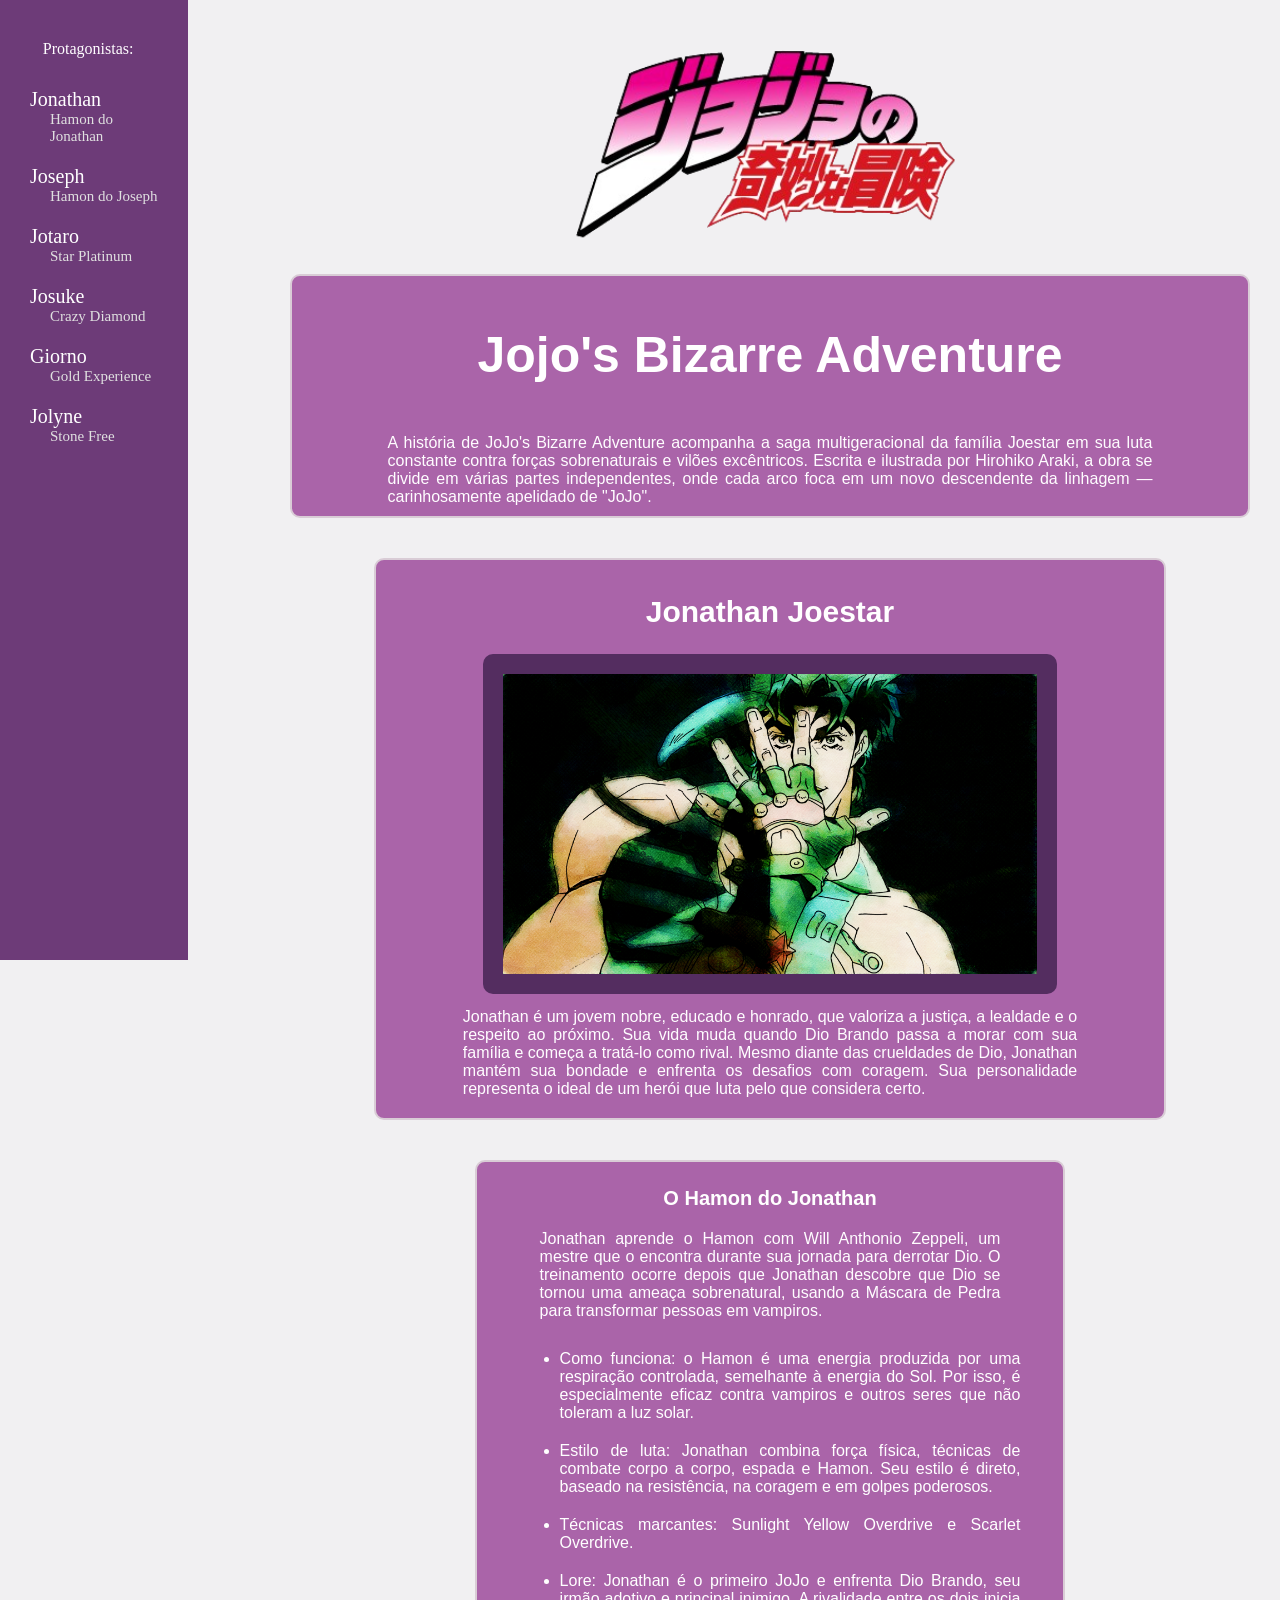
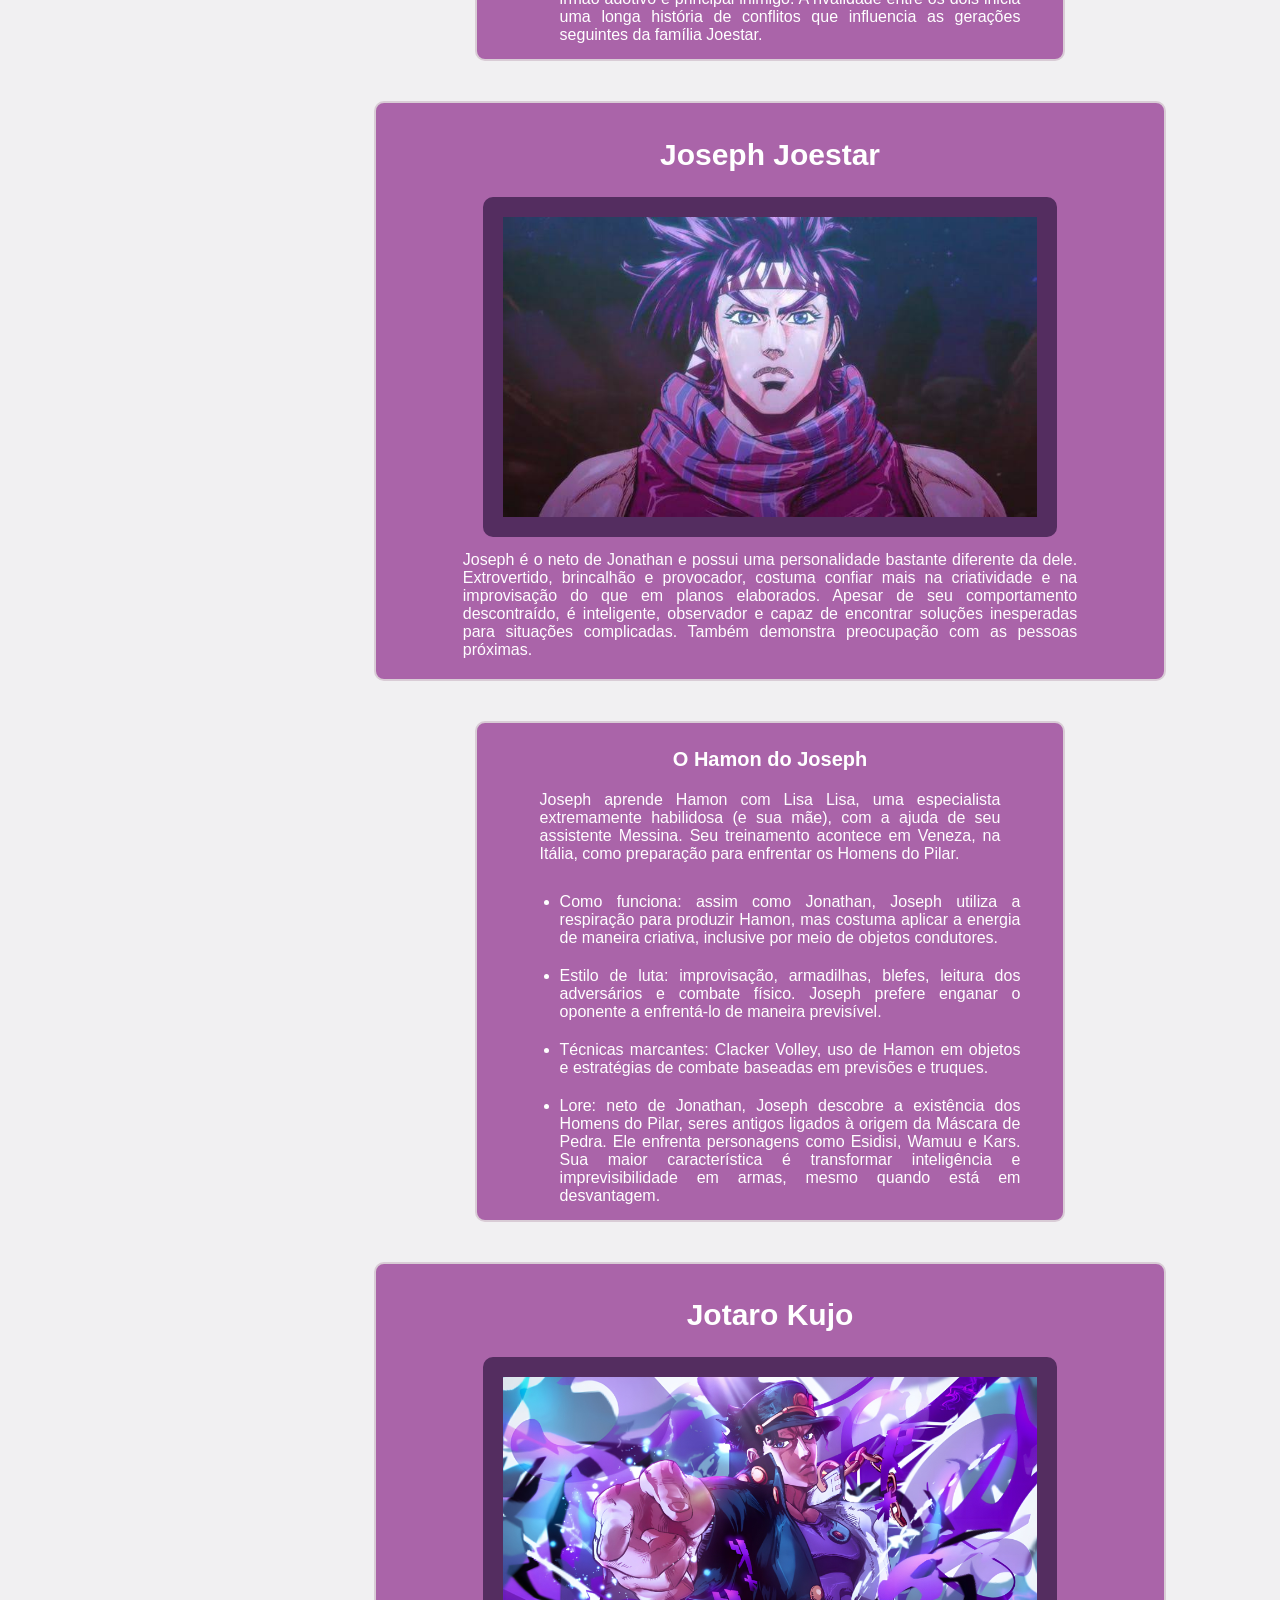
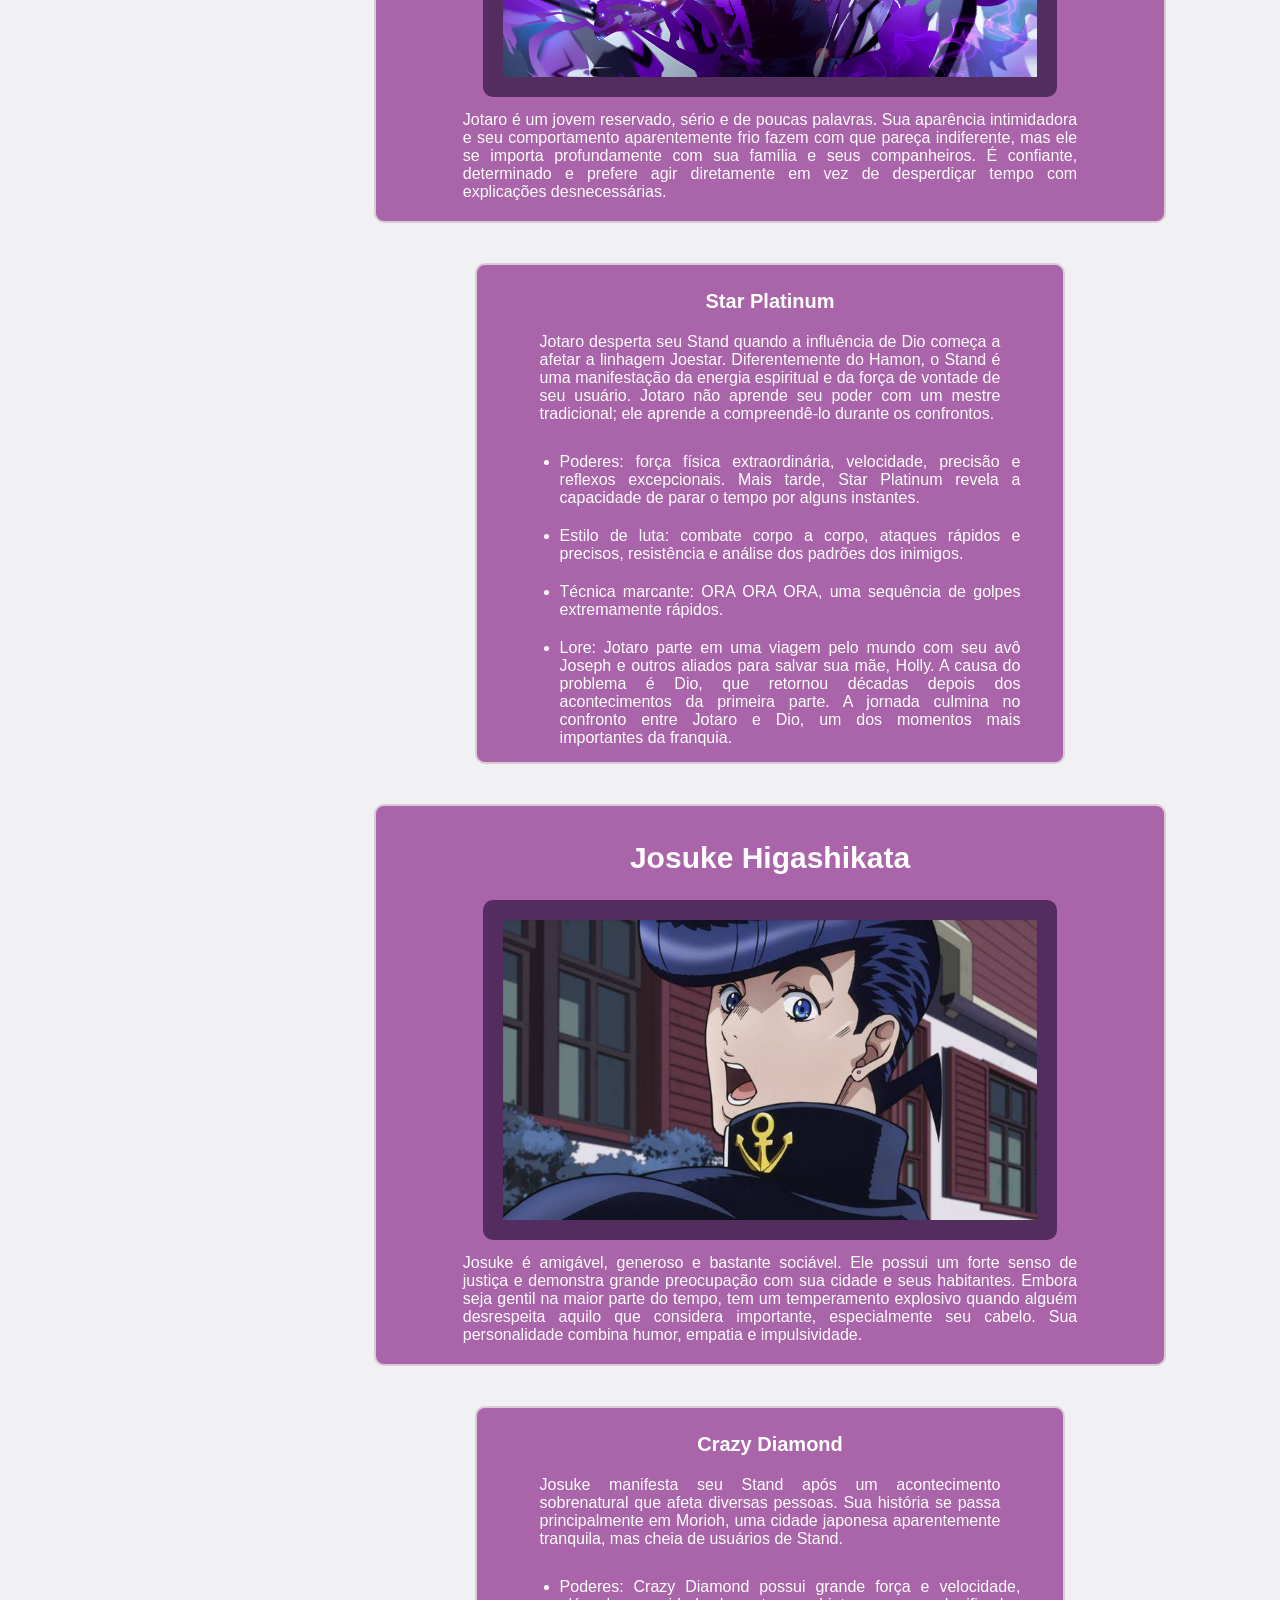
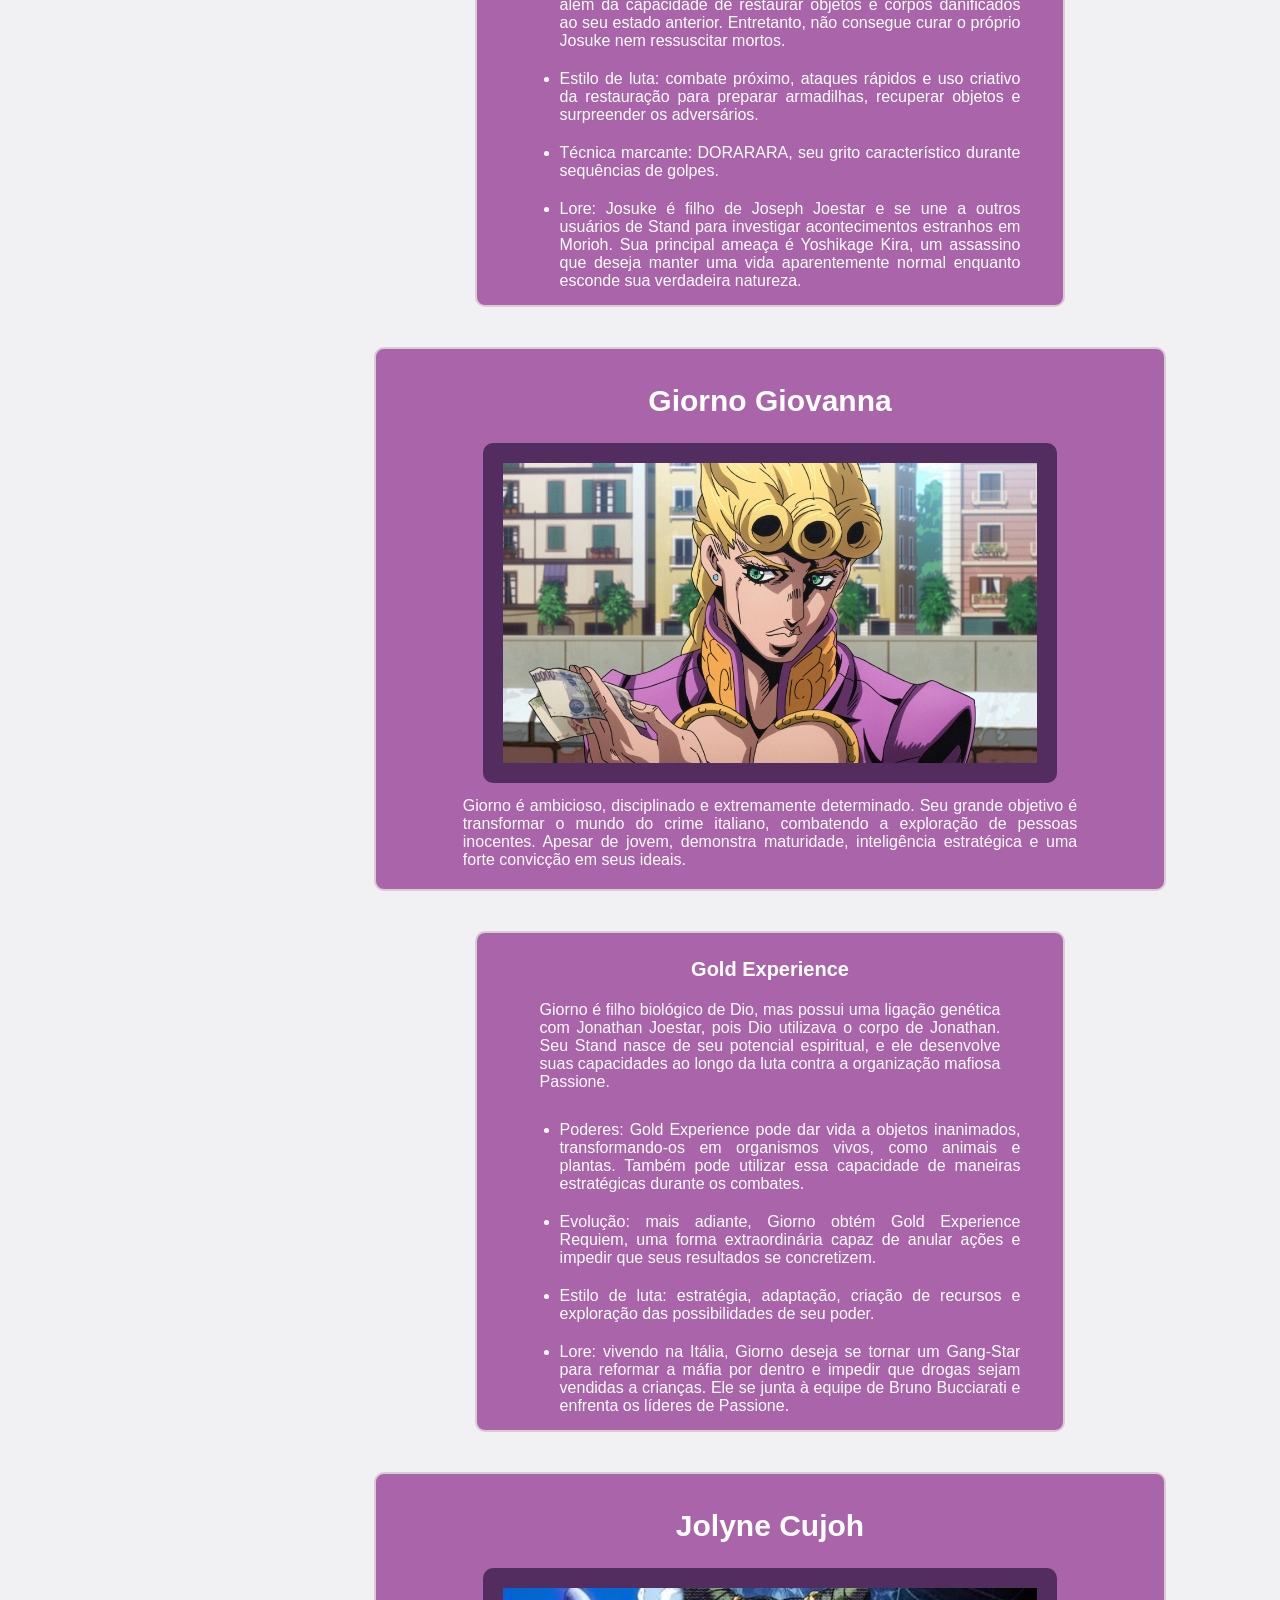
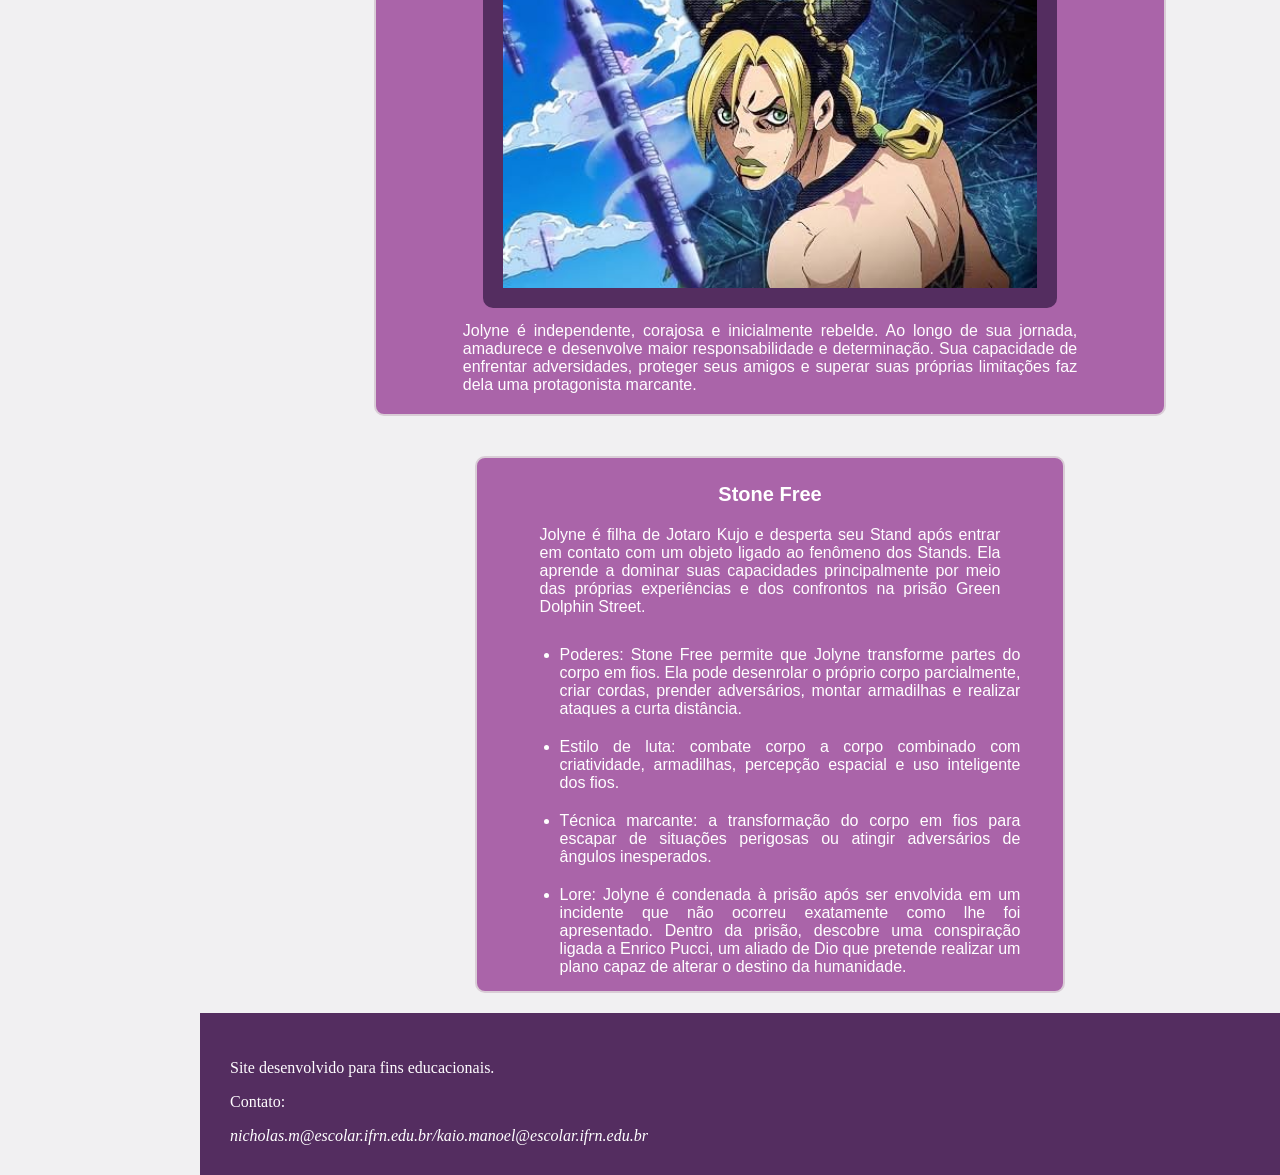
==== commit 39dbd7cf: "adição class titulo/subtitulo/intertitulo" ====
--- a/index.html
+++ b/index.html
@@ -29,18 +29,18 @@
             </aside>
             <article class="layout">
                 <section>
-                    <h1>Jojo's Bizarre Adventure</h1>
+                    <h1 class="titulo">Jojo's Bizarre Adventure</h1>
                     <p class="texto">A história de JoJo's Bizarre Adventure acompanha a saga multigeracional da família Joestar em sua luta constante contra forças sobrenaturais e vilões excêntricos. Escrita e ilustrada por Hirohiko Araki, a obra se divide em várias partes independentes, onde cada arco foca em um novo descendente da linhagem — carinhosamente apelidado de "JoJo".</p>
                 </section>
 
                 <section id="jonathan" class="personagem">
-                    <h2>Jonathan Joestar</h2>
+                    <h2 class="subtitulo">Jonathan Joestar</h2>
                     <img src="imagens/Jonanthan.png" class="imagem">
                     <p class="texto">Jonathan é um jovem nobre, educado e honrado, que valoriza a justiça, a lealdade e o respeito ao próximo. Sua vida muda quando Dio Brando passa a morar com sua família e começa a tratá-lo como rival. Mesmo diante das crueldades de Dio, Jonathan mantém sua bondade e enfrenta os desafios com coragem. Sua personalidade representa o ideal de um herói que luta pelo que considera certo.</p>
                 </section>
 
                 <section id="hamon1" class="habilidade">
-                    <h3>O Hamon do Jonathan</h3>
+                    <h3 class="intertitulo">O Hamon do Jonathan</h3>
                     <p class="texto">Jonathan aprende o Hamon com Will Anthonio Zeppeli, um mestre que o encontra durante sua jornada para derrotar Dio. O treinamento ocorre depois que Jonathan descobre que Dio se tornou uma ameaça sobrenatural, usando a Máscara de Pedra para transformar pessoas em vampiros.</p>
                     
                     <ul>
@@ -55,13 +55,13 @@
                 </section>
 
                 <section id="joseph" class="personagem">
-                    <h2>Joseph Joestar</h2>
+                    <h2 class="subtitulo">Joseph Joestar</h2>
                     <img src="imagens/joseph.jpg" class="imagem">
                     <p class="texto">Joseph é o neto de Jonathan e possui uma personalidade bastante diferente da dele. Extrovertido, brincalhão e provocador, costuma confiar mais na criatividade e na improvisação do que em planos elaborados. Apesar de seu comportamento descontraído, é inteligente, observador e capaz de encontrar soluções inesperadas para situações complicadas. Também demonstra preocupação com as pessoas próximas.</p>
                 </section>
 
                 <section id="hamon2" class="habilidade">
-                    <h3>O Hamon do Joseph</h3>
+                    <h3 class="intertitulo">O Hamon do Joseph</h3>
                     <p class="texto">Joseph aprende Hamon com Lisa Lisa, uma especialista extremamente habilidosa (e sua mãe), com a ajuda de seu assistente Messina. Seu treinamento acontece em Veneza, na Itália, como preparação para enfrentar os Homens do Pilar.</p>
                     
                     <ul>
@@ -76,13 +76,13 @@
                 </section>
 
                 <section id="jotaro" class="personagem">
-                    <h2>Jotaro Kujo</h2>
+                    <h2 class="subtitulo">Jotaro Kujo</h2>
                     <img src="imagens/jotaro.jpg" class="imagem">
                     <p class="texto">Jotaro é um jovem reservado, sério e de poucas palavras. Sua aparência intimidadora e seu comportamento aparentemente frio fazem com que pareça indiferente, mas ele se importa profundamente com sua família e seus companheiros. É confiante, determinado e prefere agir diretamente em vez de desperdiçar tempo com explicações desnecessárias.</p>
                 </section>
 
                 <section id="starplatinum" class="habilidade">
-                    <h3>Star Platinum</h3>
+                    <h3 class="intertitulo">Star Platinum</h3>
                     <p class="texto">Jotaro desperta seu Stand quando a influência de Dio começa a afetar a linhagem Joestar. Diferentemente do Hamon, o Stand é uma manifestação da energia espiritual e da força de vontade de seu usuário. Jotaro não aprende seu poder com um mestre tradicional; ele aprende a compreendê-lo durante os confrontos.</p>
                     
                     <ul>
@@ -97,13 +97,13 @@
                 </section>
 
                 <section id="josuke" class="personagem">
-                    <h2>Josuke Higashikata</h2>
+                    <h2 class="subtitulo">Josuke Higashikata</h2>
                     <img src="imagens/josuke.jpg" class="imagem">
                     <p class="texto">Josuke é amigável, generoso e bastante sociável. Ele possui um forte senso de justiça e demonstra grande preocupação com sua cidade e seus habitantes. Embora seja gentil na maior parte do tempo, tem um temperamento explosivo quando alguém desrespeita aquilo que considera importante, especialmente seu cabelo. Sua personalidade combina humor, empatia e impulsividade.</p>
                 </section>
 
                 <section id="crazydiamond" class="habilidade">
-                    <h3>Crazy Diamond</h3>
+                    <h3 class="intertitulo">Crazy Diamond</h3>
                     <p class="texto">Josuke manifesta seu Stand após um acontecimento sobrenatural que afeta diversas pessoas. Sua história se passa principalmente em Morioh, uma cidade japonesa aparentemente tranquila, mas cheia de usuários de Stand.</p>
                     
                     <ul>
@@ -118,13 +118,13 @@
                 </section>
 
                 <section id="giorno" class="personagem">
-                    <h2>Giorno Giovanna</h2>
+                    <h2 class="subtitulo">Giorno Giovanna</h2>
                     <img src="imagens/Giorno.jpg" class="imagem">
                     <p class="texto">Giorno é ambicioso, disciplinado e extremamente determinado. Seu grande objetivo é transformar o mundo do crime italiano, combatendo a exploração de pessoas inocentes. Apesar de jovem, demonstra maturidade, inteligência estratégica e uma forte convicção em seus ideais.</p>
                 </section>
 
                 <section id="goldexperience" class="habilidade">
-                    <h3>Gold Experience</h3>
+                    <h3 class="intertitulo">Gold Experience</h3>
                     <p class="texto">Giorno é filho biológico de Dio, mas possui uma ligação genética com Jonathan Joestar, pois Dio utilizava o corpo de Jonathan. Seu Stand nasce de seu potencial espiritual, e ele desenvolve suas capacidades ao longo da luta contra a organização mafiosa Passione.</p>
                     
                     <ul>
@@ -139,13 +139,13 @@
                 </section>
 
                 <section id="jolyne" class="personagem">
-                    <h2>Jolyne Cujoh</h2>
+                    <h2 class="subtitulo">Jolyne Cujoh</h2>
                     <img src="imagens/jolyne.jpg" class="imagem">
                     <p class="texto">Jolyne é independente, corajosa e inicialmente rebelde. Ao longo de sua jornada, amadurece e desenvolve maior responsabilidade e determinação. Sua capacidade de enfrentar adversidades, proteger seus amigos e superar suas próprias limitações faz dela uma protagonista marcante.</p>
                 </section>
 
                 <section id="stonefree" class="habilidade">
-                    <h3>Stone Free</h3>
+                    <h3 class="intertitulo">Stone Free</h3>
                     <p class="texto">Jolyne é filha de Jotaro Kujo e desperta seu Stand após entrar em contato com um objeto ligado ao fenômeno dos Stands. Ela aprende a dominar suas capacidades principalmente por meio das próprias experiências e dos confrontos na prisão Green Dolphin Street.</p>
                     
                     <ul>
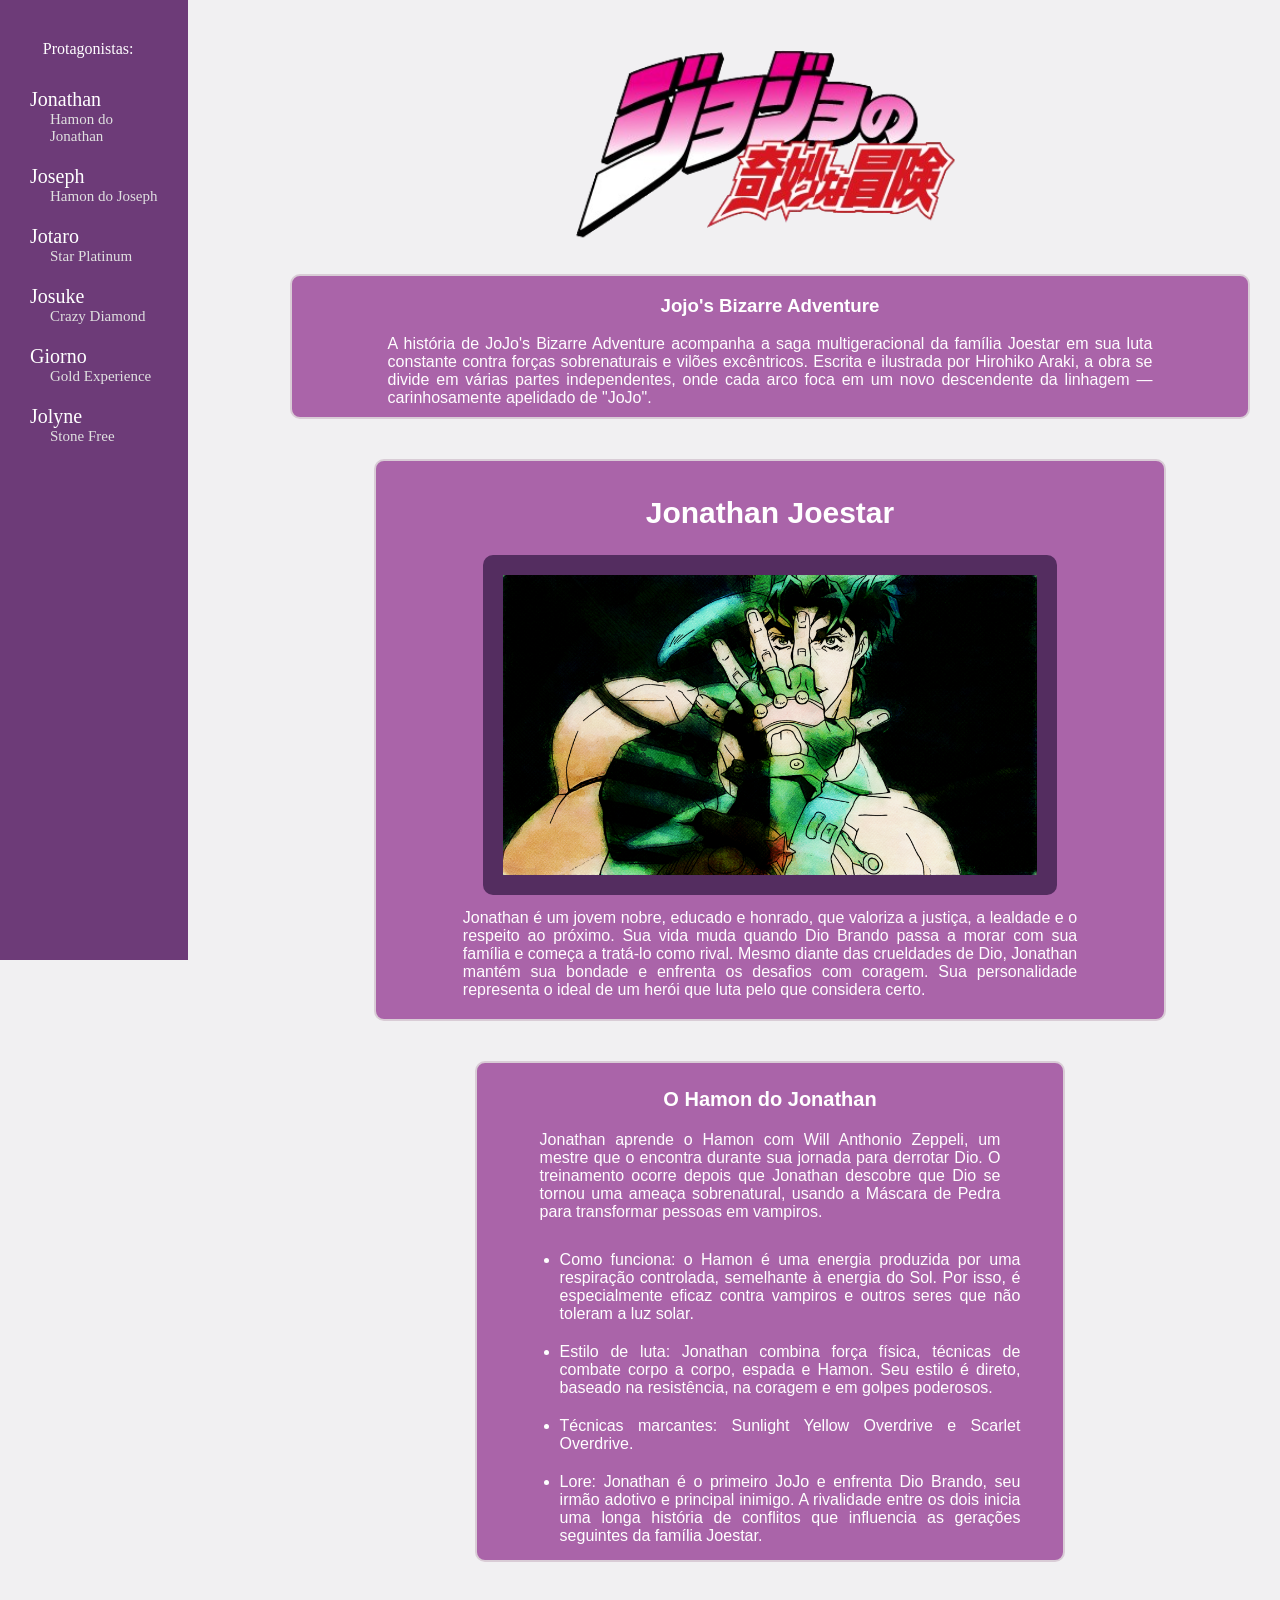
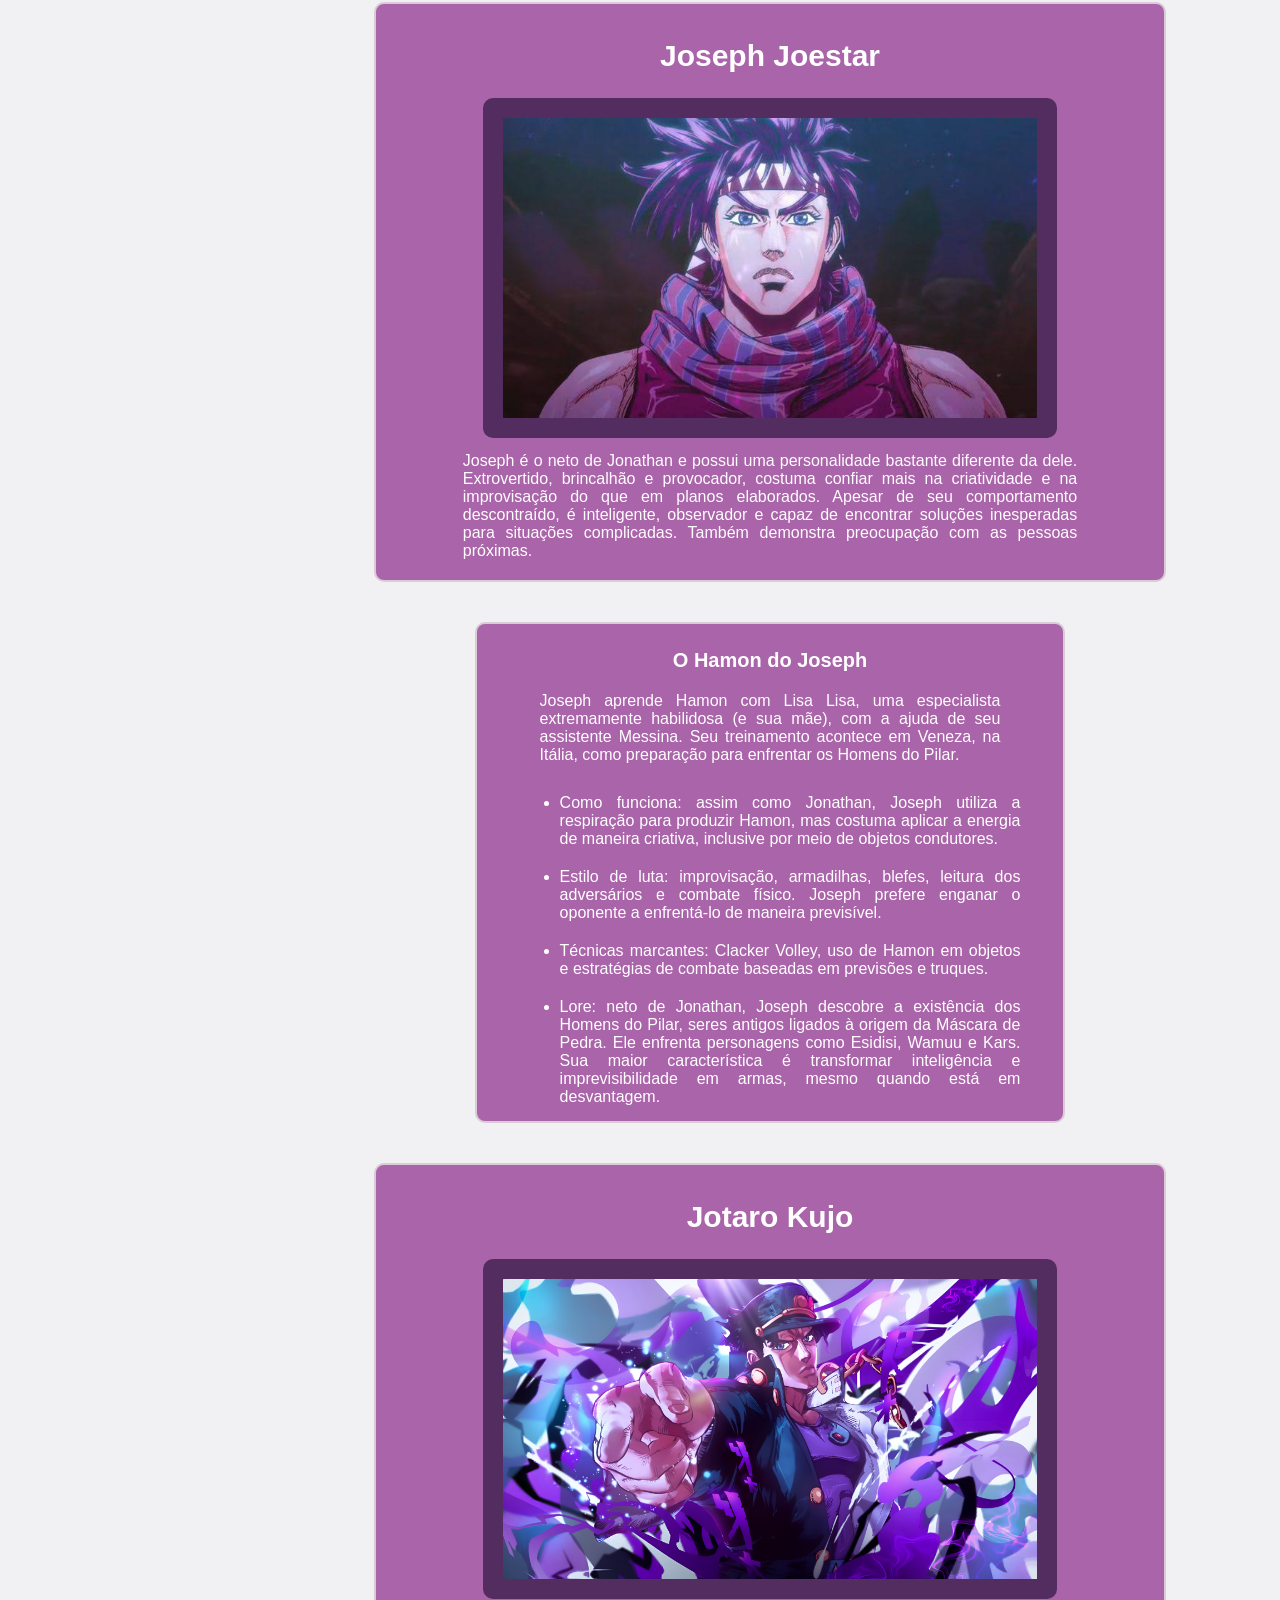
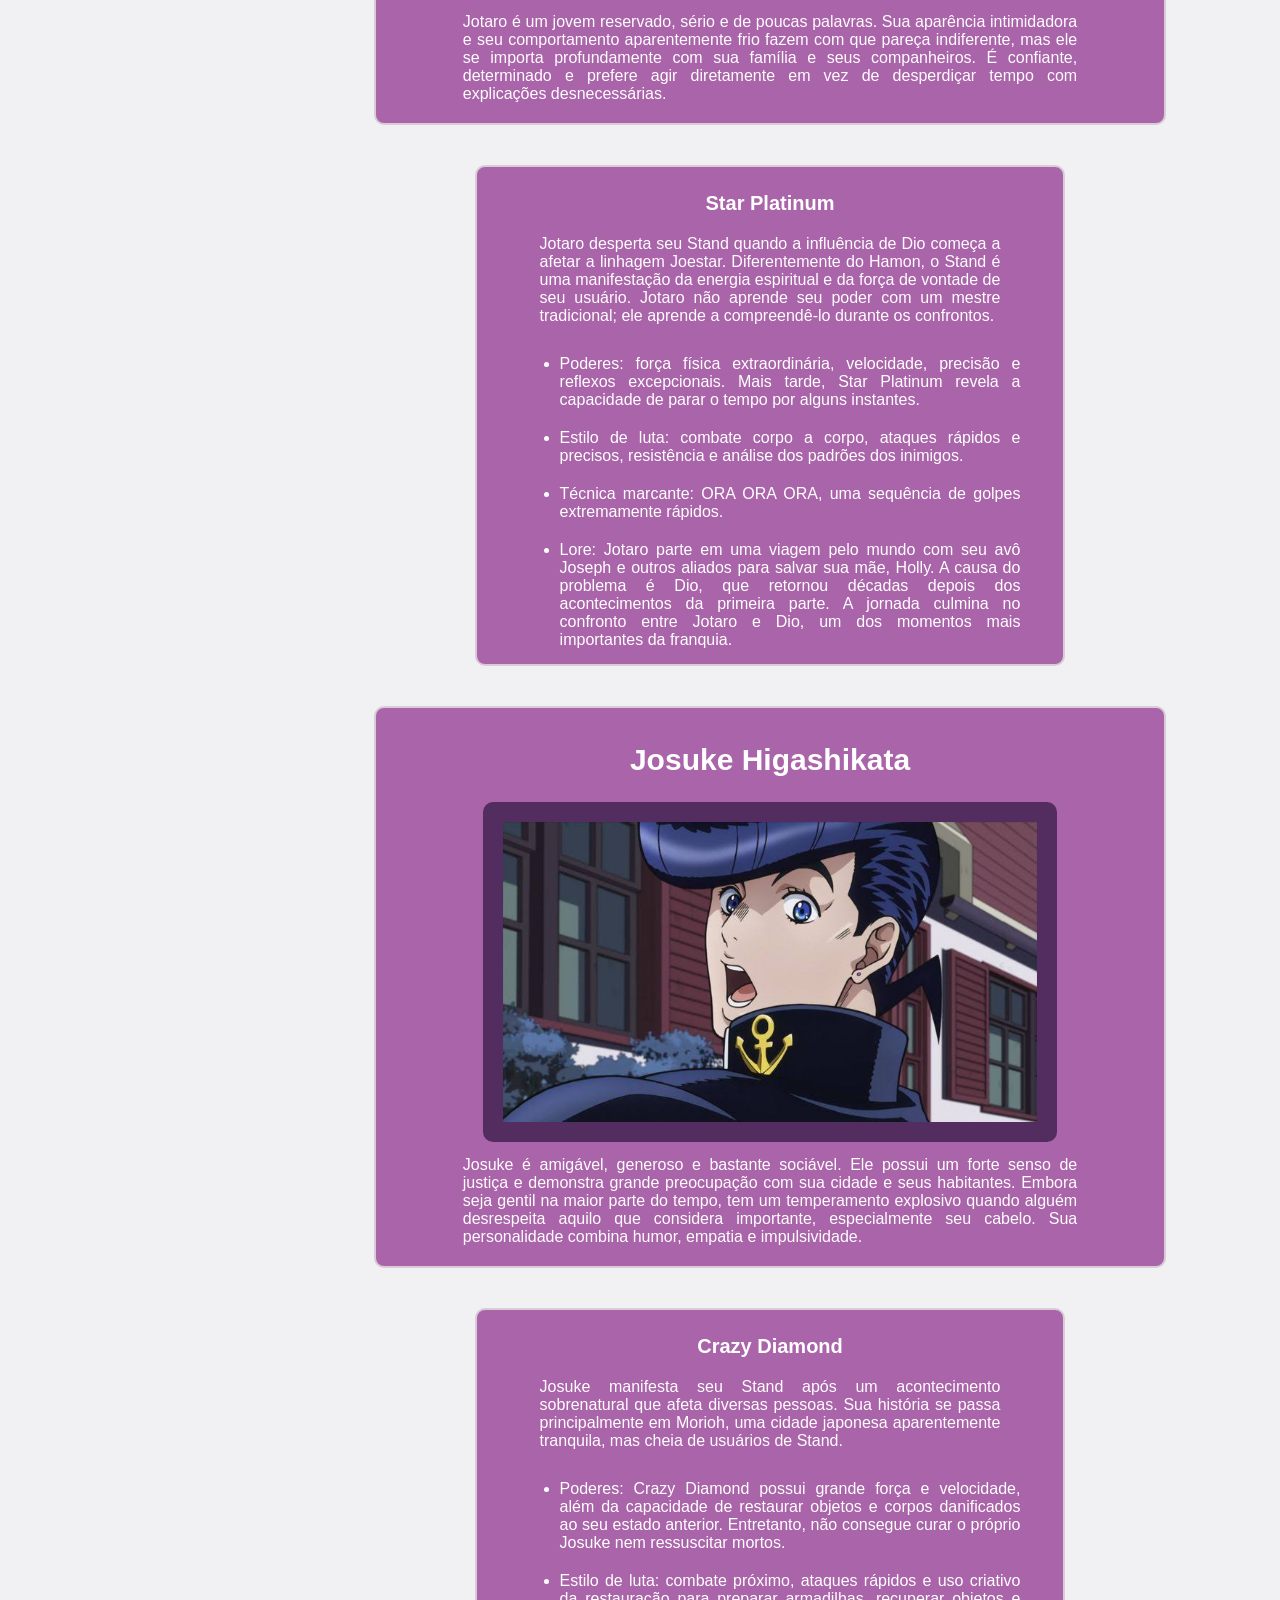
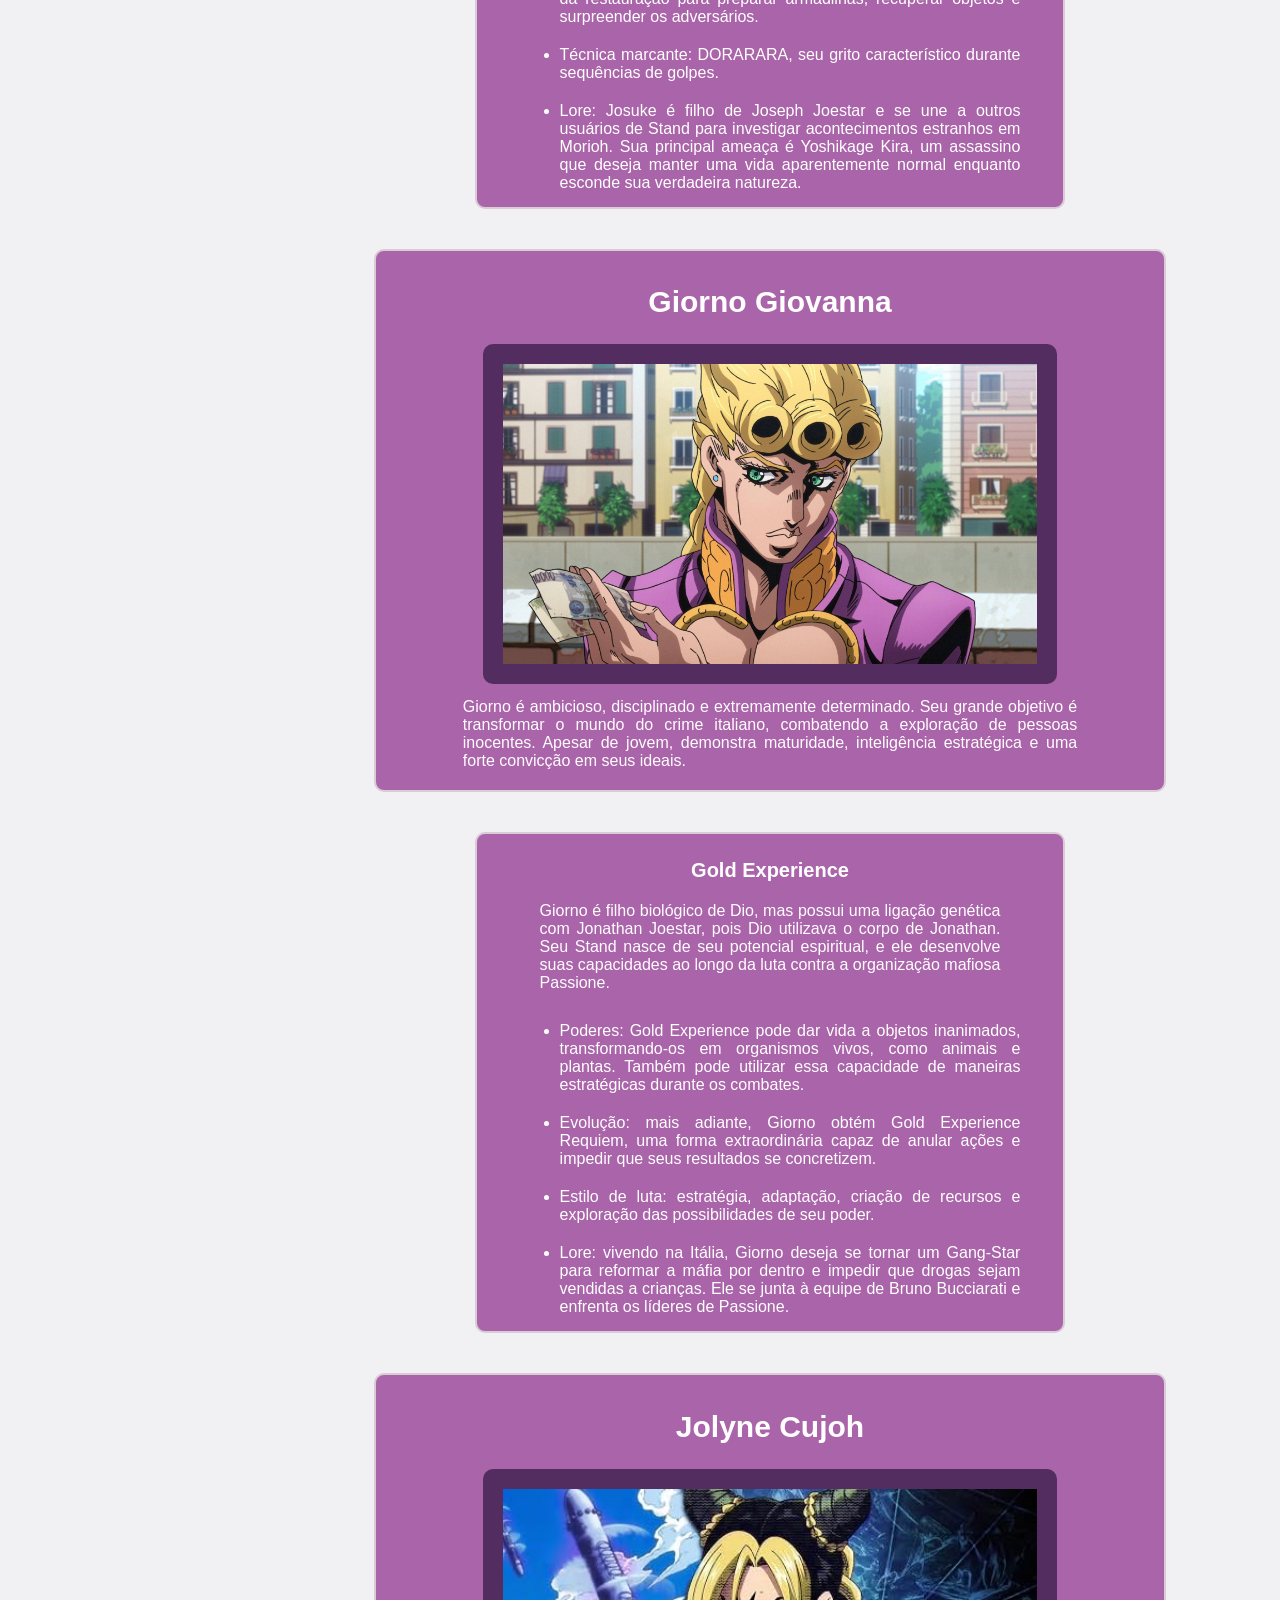
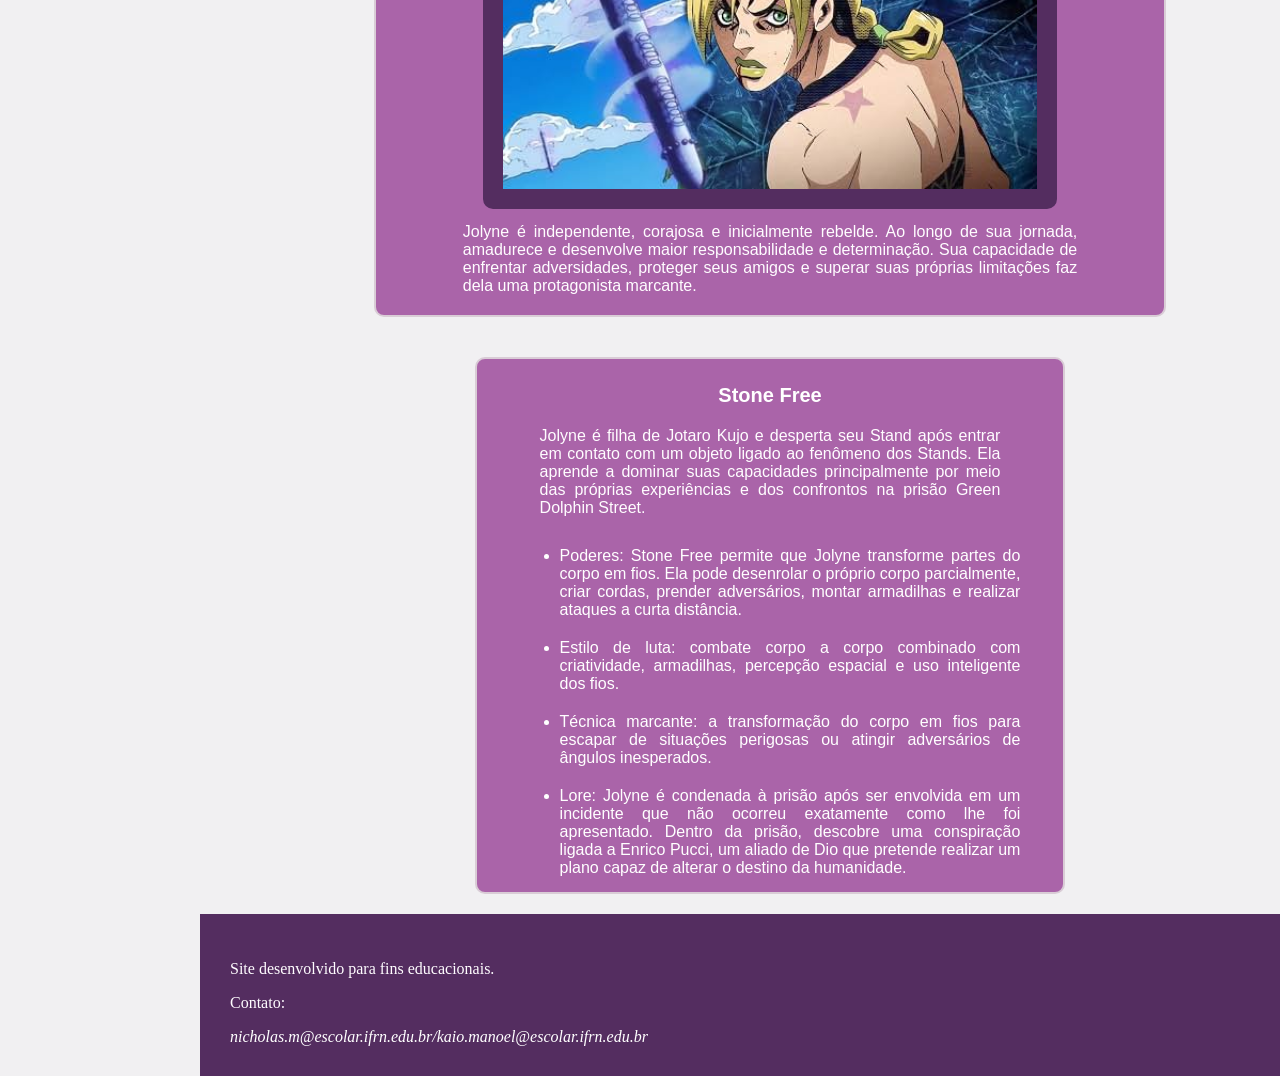
==== commit 0b72c443: "Update index.html" ====
--- a/index.html
+++ b/index.html
@@ -29,7 +29,7 @@
             </aside>
             <article class="layout">
                 <section>
-                    <h1 class="titulo">Jojo's Bizarre Adventure</h1>
+                    <h1>Jojo's Bizarre Adventure</h1>
                     <p class="texto">A história de JoJo's Bizarre Adventure acompanha a saga multigeracional da família Joestar em sua luta constante contra forças sobrenaturais e vilões excêntricos. Escrita e ilustrada por Hirohiko Araki, a obra se divide em várias partes independentes, onde cada arco foca em um novo descendente da linhagem — carinhosamente apelidado de "JoJo".</p>
                 </section>
 
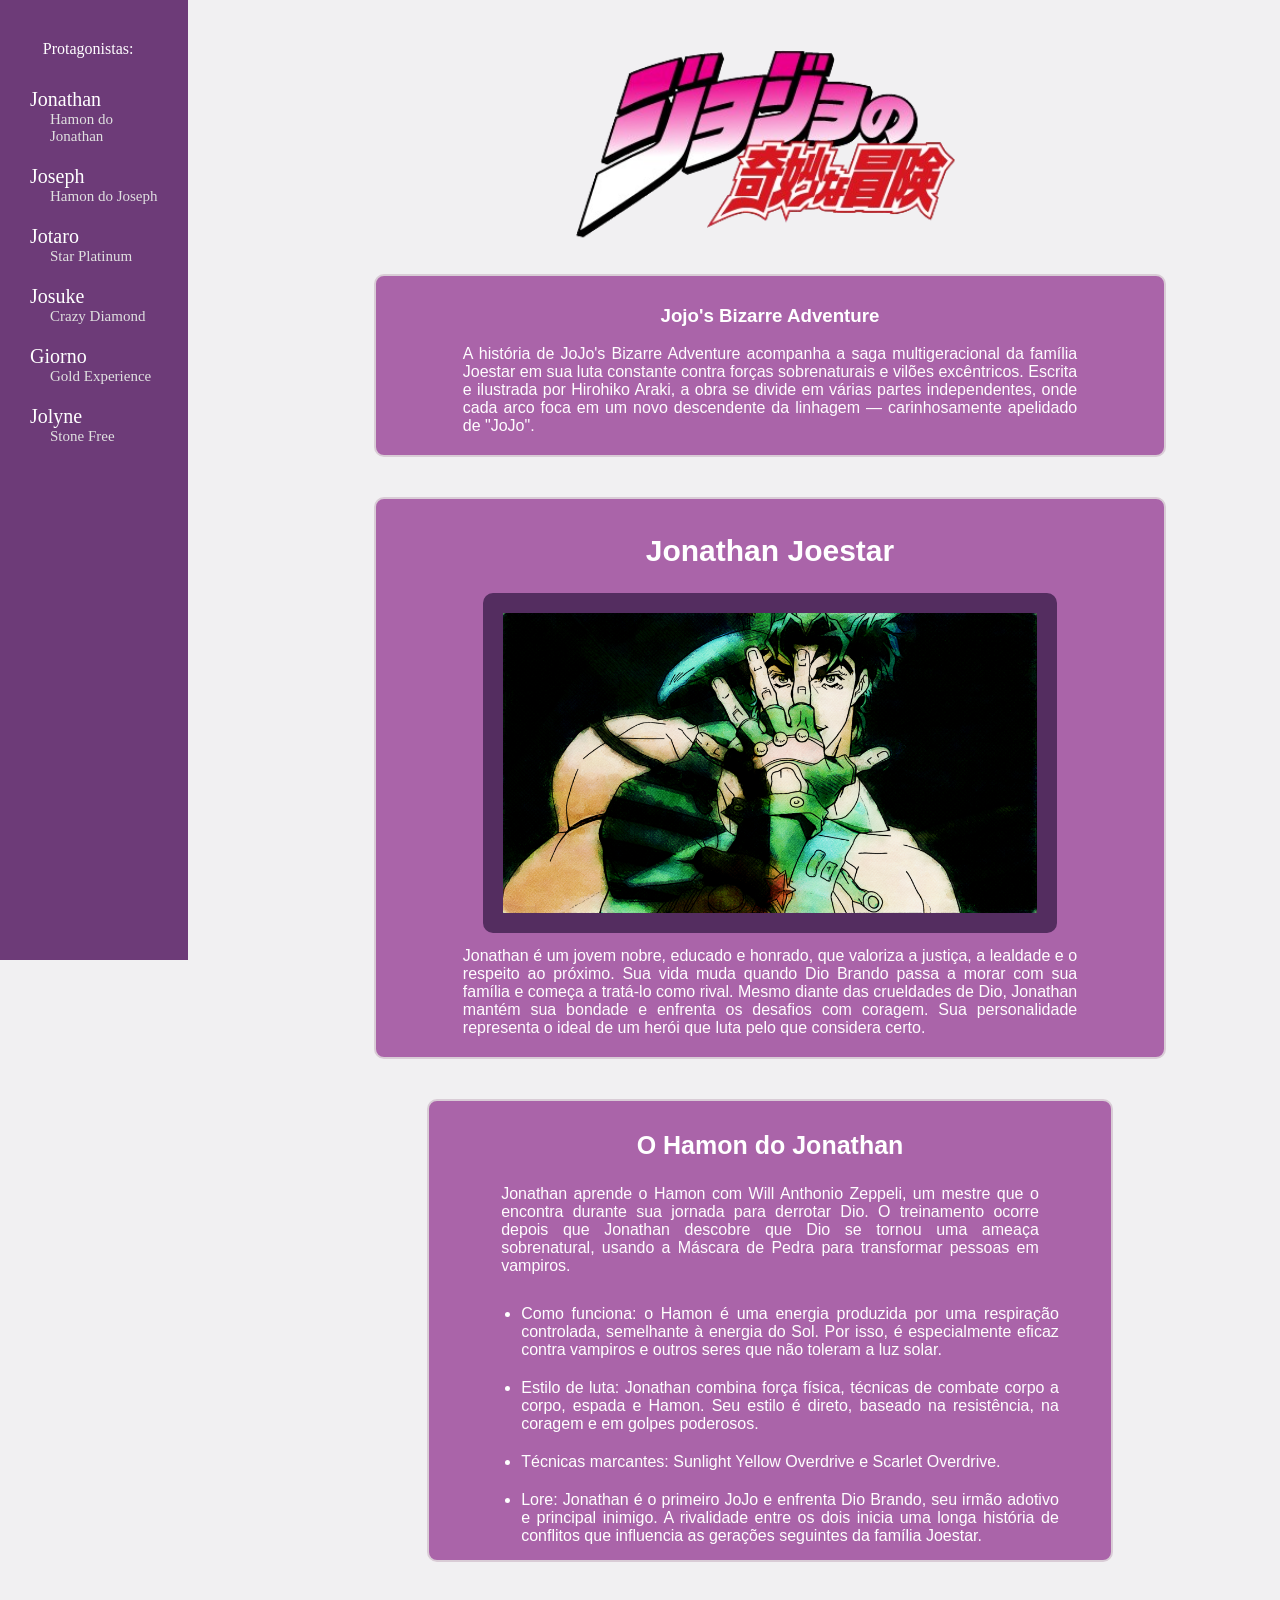
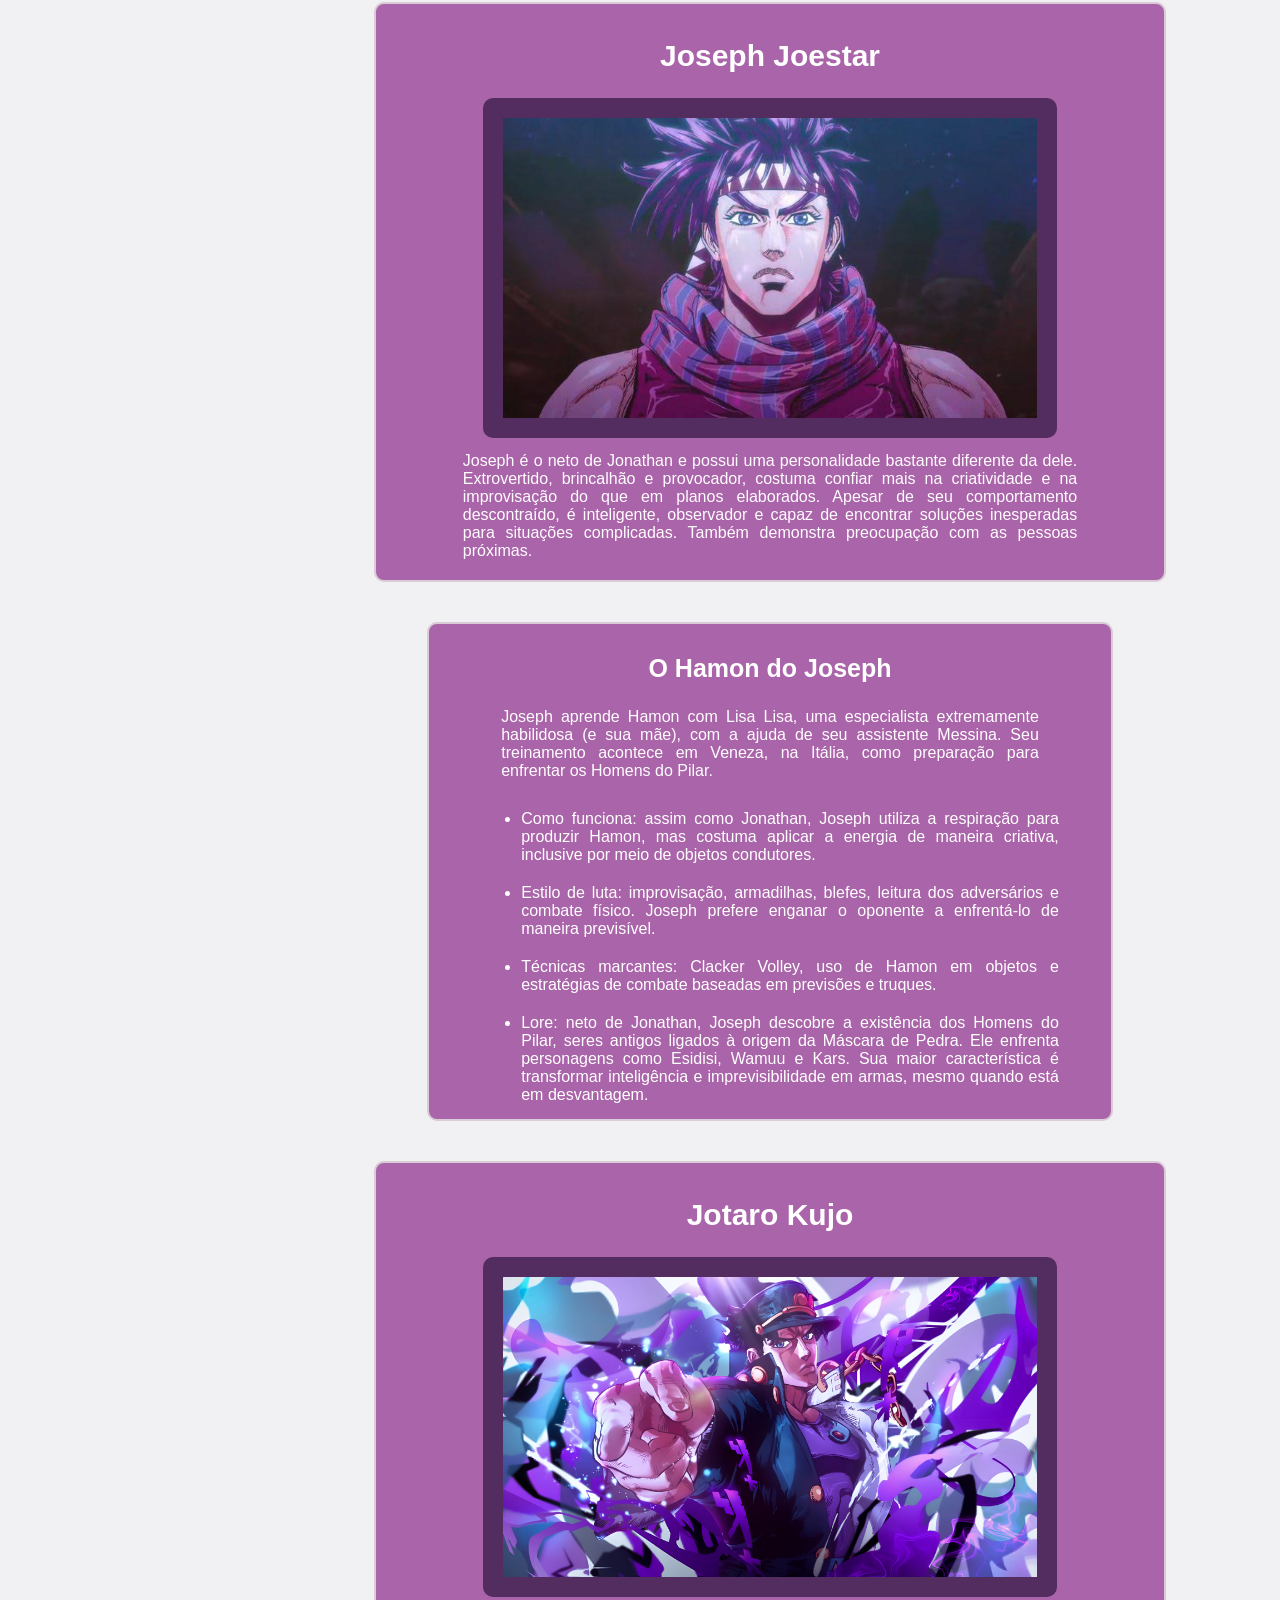
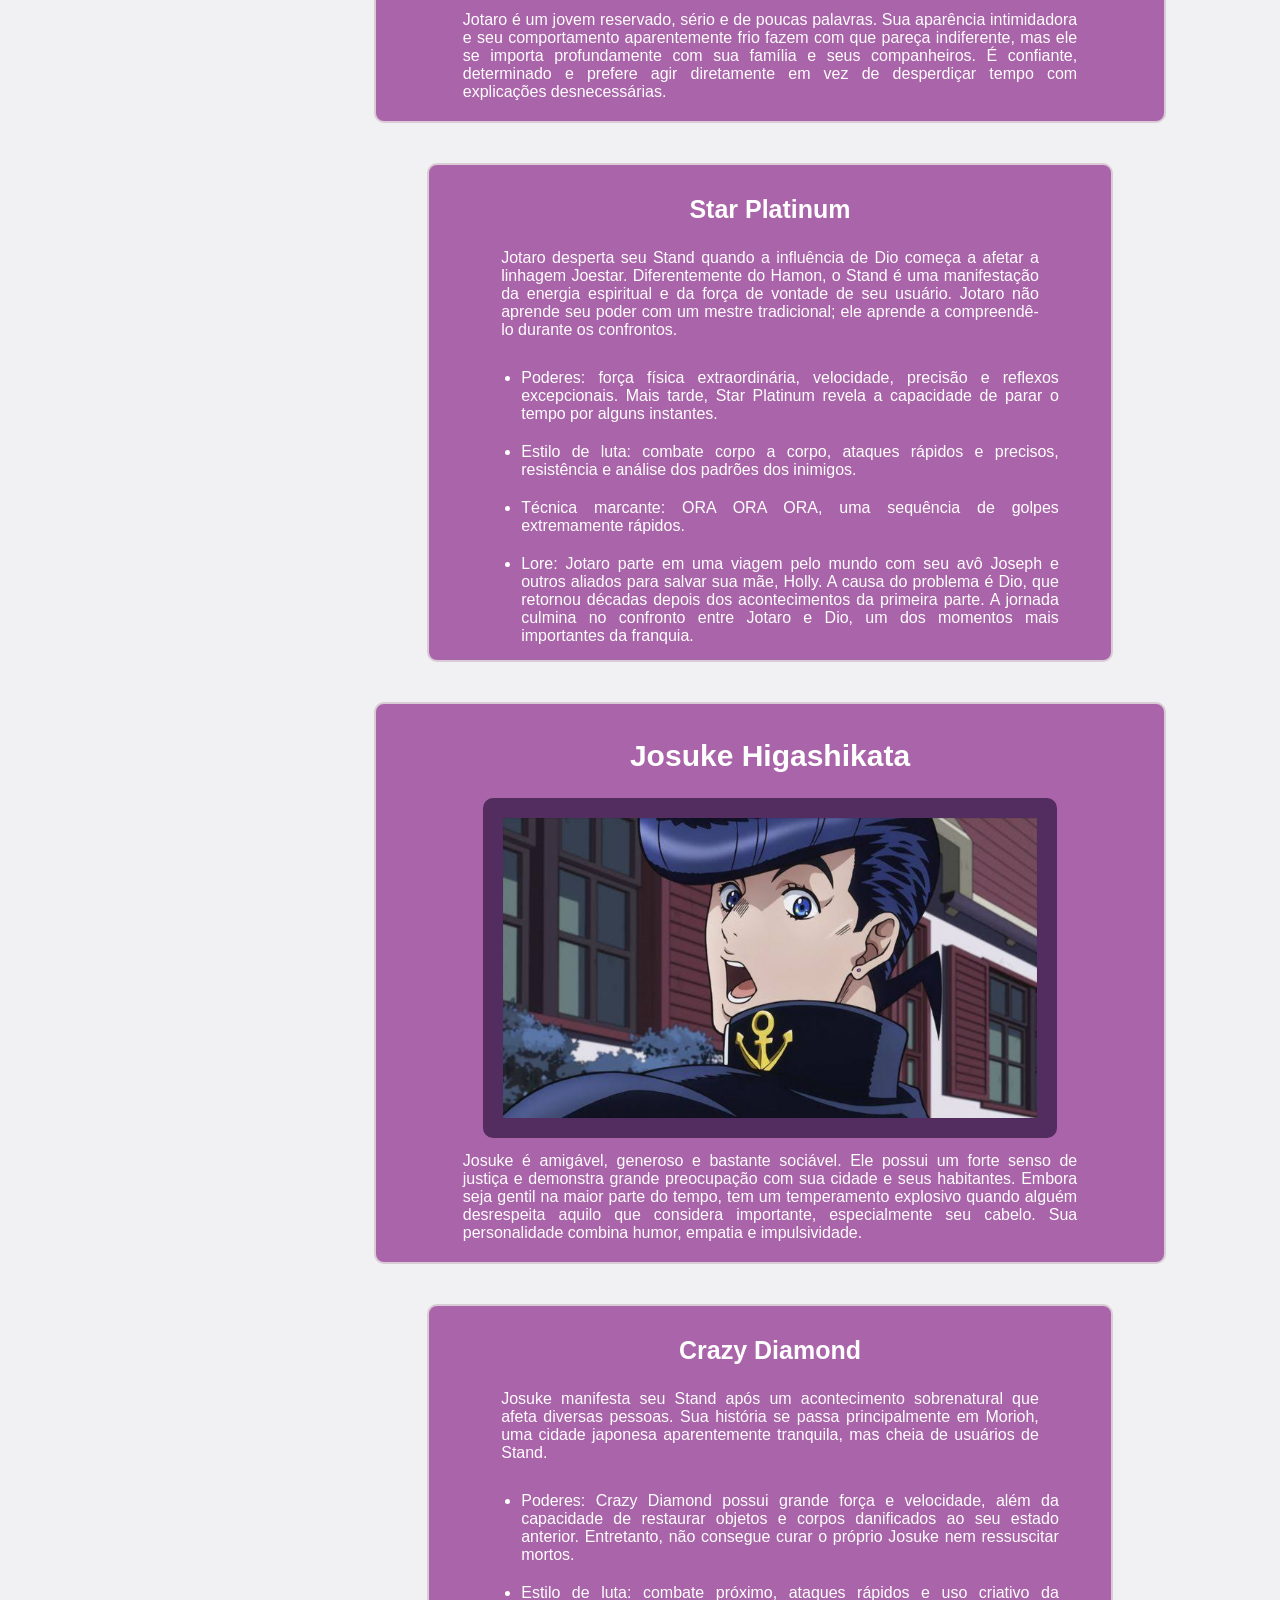
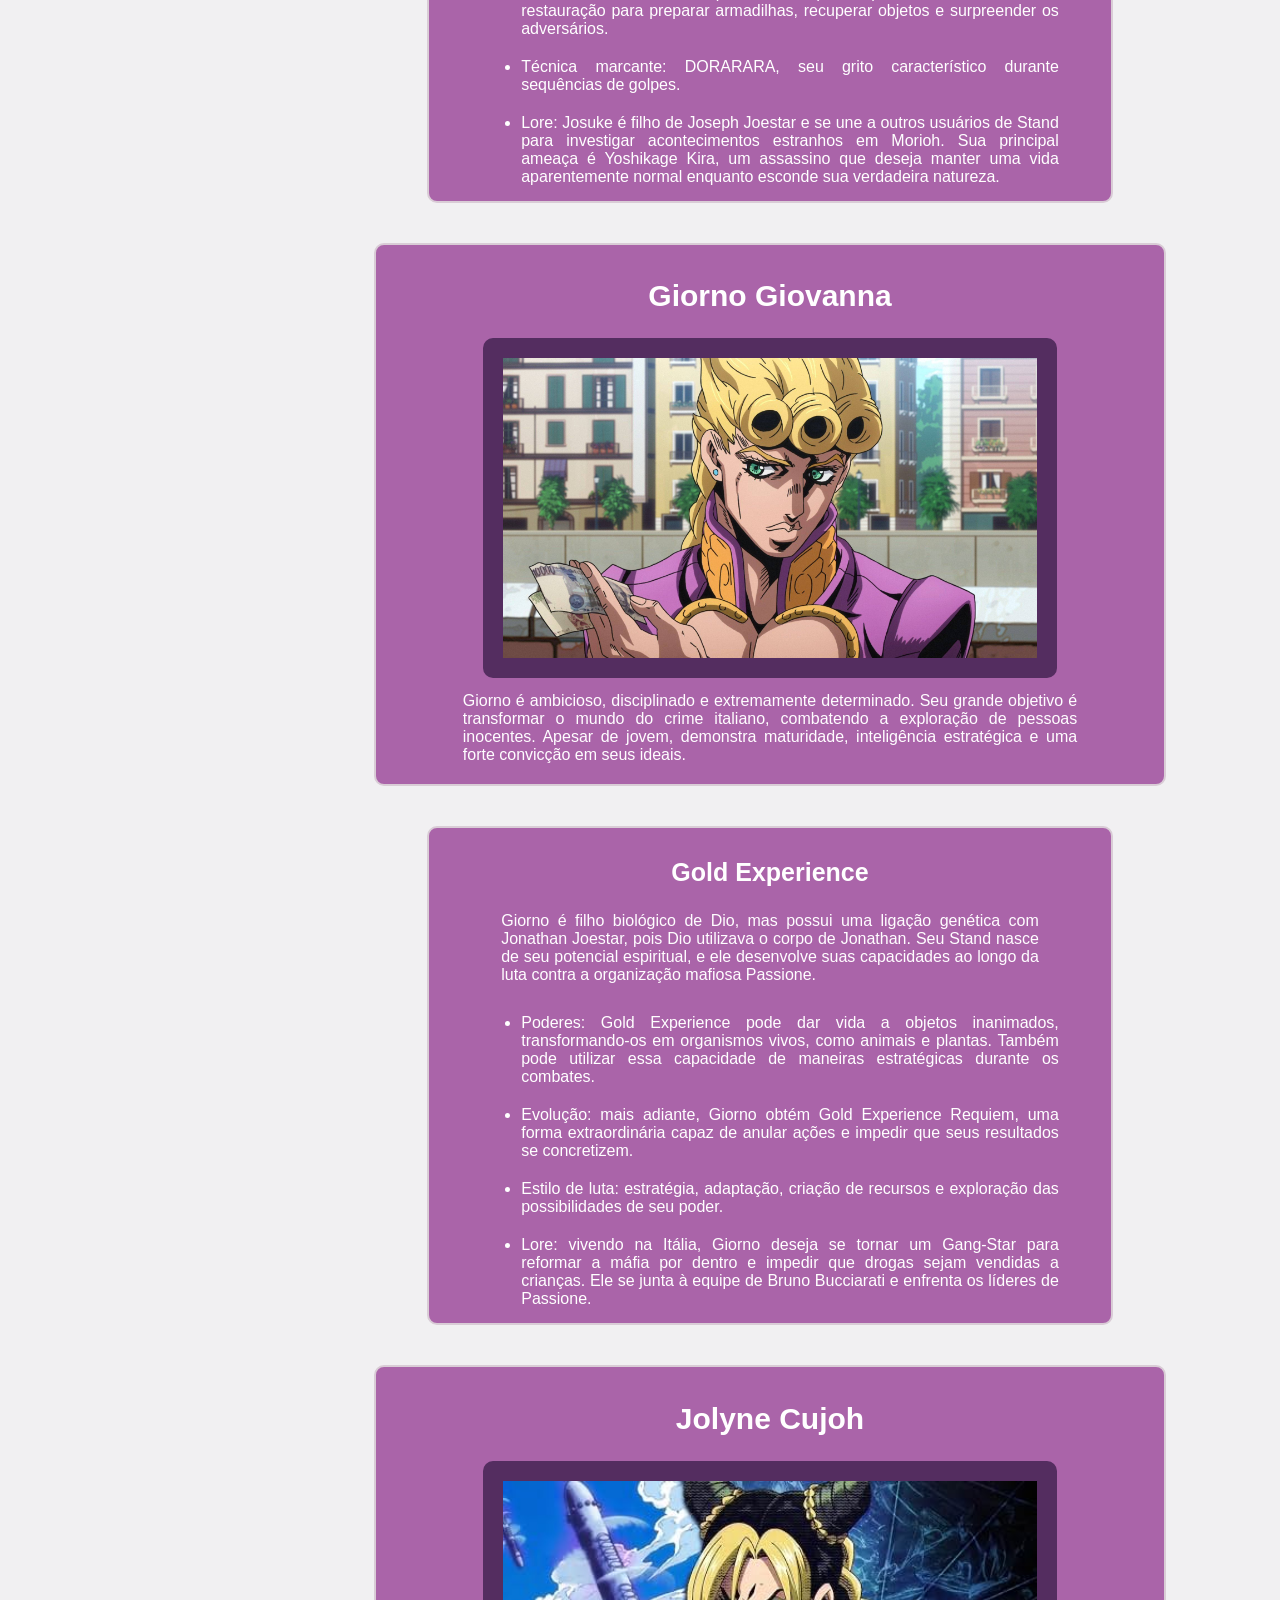
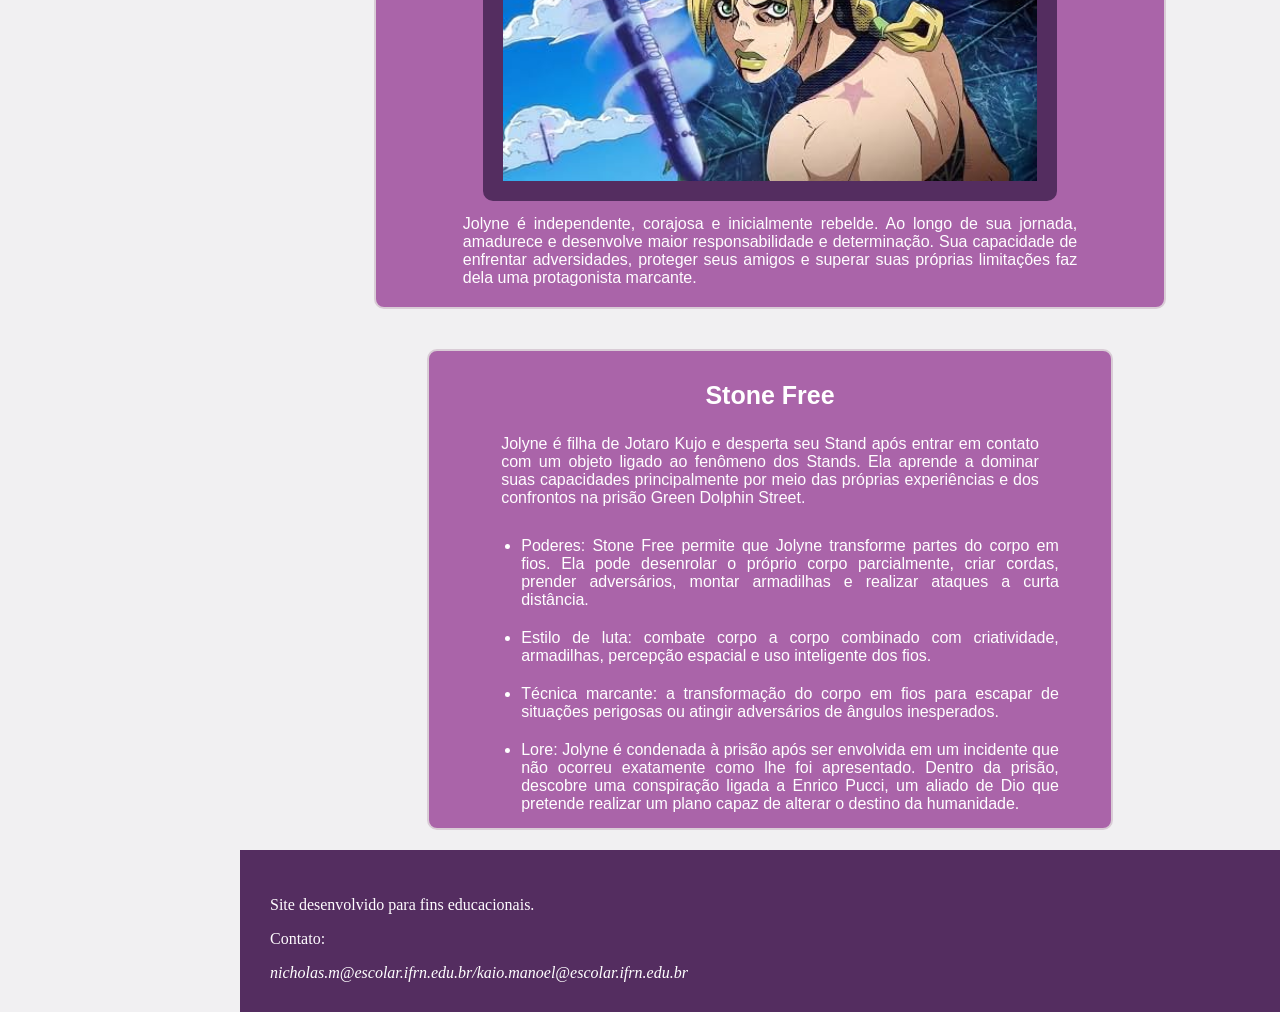
==== commit 4e1a82d2: "a" ====
--- a/index.html
+++ b/index.html
@@ -7,7 +7,7 @@
     </head>
     <body>
         <header>
-            <img src="imagens/logo.png" alt="Logo de JoJo">
+            <img src="imagens/logo.png" alt="Logo de JoJo" id="logo">
         </header>
         <main>
             <aside>
@@ -28,7 +28,7 @@
                 </nav>
             </aside>
             <article class="layout">
-                <section>
+                <section id="introdução">
                     <h1>Jojo's Bizarre Adventure</h1>
                     <p class="texto">A história de JoJo's Bizarre Adventure acompanha a saga multigeracional da família Joestar em sua luta constante contra forças sobrenaturais e vilões excêntricos. Escrita e ilustrada por Hirohiko Araki, a obra se divide em várias partes independentes, onde cada arco foca em um novo descendente da linhagem — carinhosamente apelidado de "JoJo".</p>
                 </section>
--- a/style.css
+++ b/style.css
@@ -20,7 +20,7 @@
 }
 
 .titulo {
-    font-size: 50px;
+    font-size: 35px;
 }
 
 .subtitulo {
@@ -28,15 +28,19 @@
 }
 
 .intertitulo {
-    font-size: 20px;
+    font-size: 25px;
+}
+
+#introdução {
+    width: 80%;
+    padding: 10px;
 }
 
 header {
     margin-top: 50px;
     text-align: center;
 }
-
-header img {
+#logo {
     height: 200px;
     margin-left: 260px;
 }
@@ -46,7 +50,7 @@
     gap: 40px;
     padding: 30px;
     display: block;
-    margin-left: 200px;
+    margin-left: 240px;
 }
 
 address {
@@ -69,7 +73,7 @@
 }
 
 .habilidade {
-    width: 60%;
+    width: 70%;
     padding: 5px;
 }
 
@@ -94,15 +98,6 @@
     color: white;
     margin-top: 20px;
 }
-
-article section h1 {
-    color: #ffffff;
-}
-
-article section h2 {
-    color: #ffffff;
-}
-
 
 .layout {
     display: flex;
@@ -155,4 +150,4 @@
     border: 5px;
     padding: 20px;
     border-radius: 10px;
-}+}
